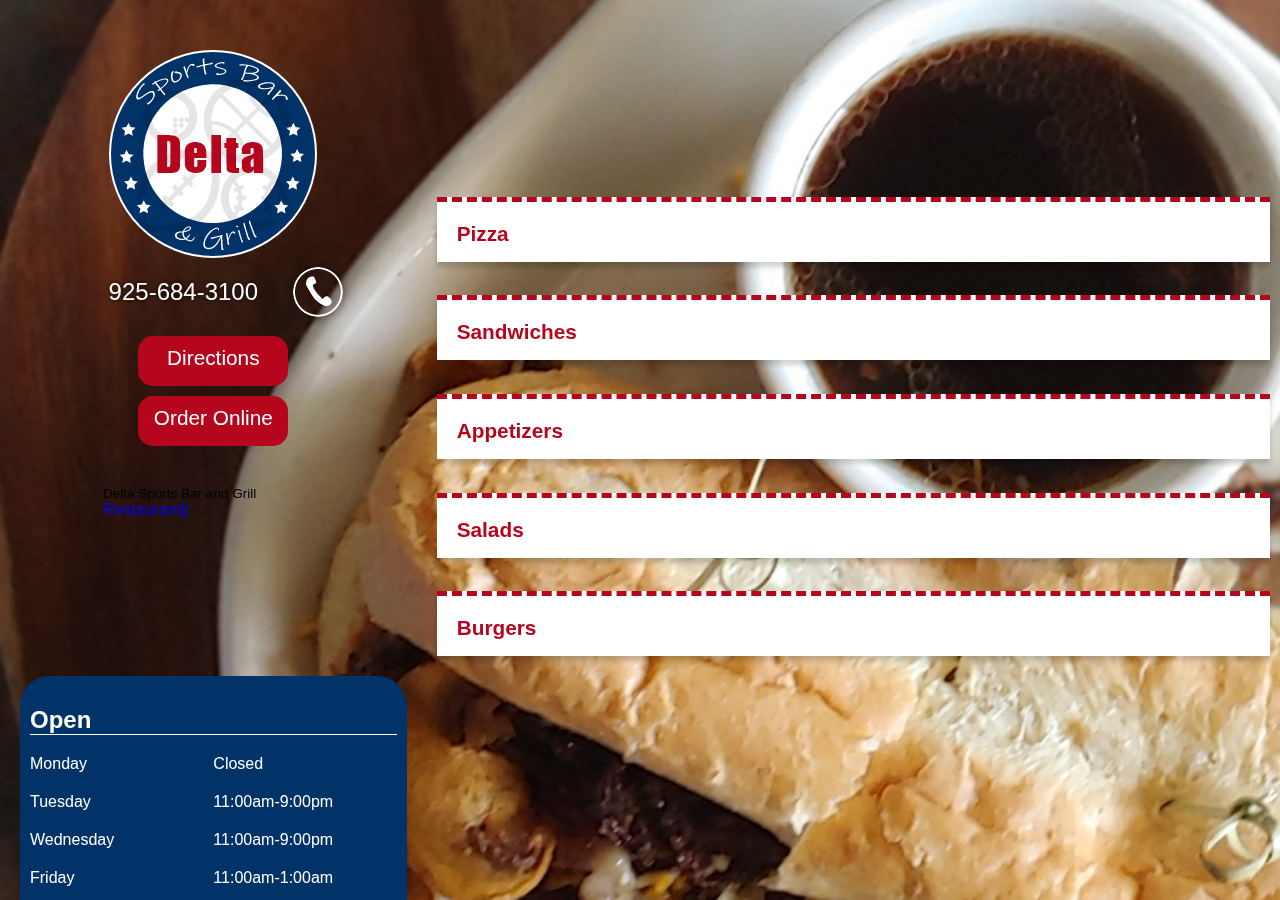
==== index.html @ c0773deb "MenueScriptUdpated" ====
<!DOCTYPE html>
<html lang="en">
  <head>
    <meta charset="UTF-8" />
    <meta name="viewport" content="width=device-width, initial-scale=1.0" />

    <meta
      name="description"
      content="A family restaurant with a spacious patio offering outdoor dining and takeout. Come down and enjoy our full menu and daily specials with our friendly staff!"
    />
    <title>Delta Sports Bar and Grill</title>
    <link
      rel="shortcut icon"
      type="imgage/png"
      href="Assests/favIconDelta.png"
    />
    <link rel="stylesheet" href="styles.css" />
    <script src="script.js" async=""></script>
  </head>

  <body>
    <header>
      <picture class="headerImage-container">
        <source media="(min-width: 1000px)" srcset="Assests/headerImgL.png" />
        <source media="(min-width: 425px)" srcset="Assests/headerImgM.png" />
        <img src="Assests/headerImgS.png" alt="" />
      </picture>
      <div class="logo-container">
        <h1>Delta Sport Bar and Grill</h1>
        <img src="Assests/logoImg.png" alt="" />
        <a href="tel:(925)-684-3100 ">
          <div class="phone-container">
            <button>925-684-3100</button>
            <i><img
                src="Assests/PhoneIcon.png"
                alt=""
                href="tel:(925)-684-3100 "
            /></i>
          </div>
        </a>
      </div>

      <div class="option-container">
        <div class="button-container">
            <a href="#MenuTop">
              <h2>Menu</h2>
          </a>
          <a href="http://maps.google.com/?q=6210 Bethel Island Rd Bethel Island, Ca 94511">
            <h2>Directions</h2>
          </a>
          <a href="https://slicelife.com/restaurants/ca/bethel-island/94511/delta-sports-bar-grill/menu?utm_campaign=order_now_button&utm_medium=referral&utm_source=deltabarandgrill.com#sandwiches">
            <h2>Order Online</h2>
          </a>
        </div>
        <div><link rel="stylesheet" href="https://cdn6.localdatacdn.com/badges/restaurantji/css/badge-v3.3.css?v=59846"><div id="circle_v3" tabindex="0" style="width: calc(294px * 0.75); height: calc(227px * 0.75)"><div class="rb_flex rb_top"><a target="_blank" href="https://www.restaurantji.com/ca/bethel-island/delta-sports-bar-and-grill-/" style="color:#000"><div class="circletype_v3_brand_name" id="circletype_v3_brand_name" style='top:calc(50% - 12px * 0.75);font-size:calc(18px * 0.75);'>Delta Sports Bar and Grill</div></a><div class="arc-heading arc-heading__bottom"><a href="https://www.restaurantji.com/ca/bethel-island/" target="_blank">Restaurantji</a></div></div></div><script src="https://cdn6.localdatacdn.com/badges/restaurantji/js/circletype.js"></script><script>new CircleType(document.getElementById("circletype_v3_brand_name")).radius(225)</script></div>
      </div>

  

      <div class="info-container">
        <div class="hours-container">
          <h2>Open</h2>
          <ul>
            <li> Monday</li>
            <li class="margin-bottom">Closed</li>

            <li>Tuesday</li>
            <li class="margin-bottom">11:00am-9:00pm</li>
            <li>Wednesday</li>
            <li class="margin-bottom">11:00am-9:00pm</li>
            <li>Friday</li>
            <li class="margin-bottom">11:00am-1:00am</li>
            <li>Saturday</li>
            <li class="margin-bottom">10:00am-1:00am</li>
            <li>Sunday</li>
            <li>10:00am-8:00pm</li>
          </ul>
        </div>
        <div class="location-container">
          <h2>Address</h2>
          <p>6210 Bethel Island Rd Bethel Island, Ca 94511</p>
        </div>
      </div>
      <div class="events-container">
        <h2>Specials</h2>
        <ul>
          <li>
          <div class="event-item-container">
            <h3>Family Pizza Deal $60.00</h3>
            <ul>
              <li>2-large Pizza 3 toppings</li>
              <li>Cheesy Garlic Bread</li>
              <li>House Salad</li>
              <li>2L Coke</li>
            </ul>
          </div>
        </li>
        <li>
          <div class="event-item-container">
            <h3>Daily Specials</h3>
            <ul>
              <li>NY Steak</li>
              <li>Salmon</li>
              <li>Chicken Tikka Masala</li>
              <li>Butter Chicken</li>
           </ul>
          </div>
          
        </li>


      </ul>
      </div>
    </header>

    <main>
      <h2 id="MenuTop">Menu</h2>

      <div class="menu-container">
        <!--Pizza Menu-->
        <div class="content-container">
          <div class="block-container">
            <div class="block-click"></div>
            <h3 id="MenuPizza" onclick="MenuHandler(event)">Pizza</h3>
          </div>
          <ul class="allitems-container" id="pizzasMenu">
            <li class="item-container">
              <div class="item-headding" id="PizzaCheeseLovers">
                <h4 onclick="PizzaItemHandler(event)">Cheese Lovers</h4>
                <img src="Assests/menuDopts.png" alt="" />
              </div>
              <div class="item-info" id="CheeseLoversInfo">
                <p>Enjoy a five cheese pizza with traditional red sauce.</p>
                <p>MED: $17.00 LG: $21.00 XLG: $28.00</p>
                       </div>
            </li>

            <li class="item-container">
              <div class="item-headding" id="PizzaPepperoni">
                <h4 onclick="PizzaItemHandler(event)">Pepperoni</h4>
                <img src="Assests/menuDopts.png" alt="" />
              </div>
              <div class="item-info" id="PepperoniInfo">
                <p>
                  Get a great taste of pepperoni with traditional red sauce.
                </p>
                <p>MED: $19.00 LG: $24.00 XLG: $30.00</p>
              </div>
            </li>

            <li class="item-container">
              <div class="item-headding" id="PizzaHawaiian">
                <h4 onclick="PizzaItemHandler(event)">Hawaiian</h4>
                <img src="Assests/menuDopts.png" alt="" />
              </div>
              <div class="item-info" id="HawaiianInfo">
                <p>Enjoy sweet pineapple topped with ham.</p>
                <p>MED: $19.00 LG: $24.00 XLG: $32.00</p>
              </div>
            </li>

            <li class="item-container">
              <div class="item-headding" id="PizzaMeatLovers">
                <h4 onclick="PizzaItemHandler(event)">Meat Lovers</h4>
                <img src="Assests/menuDopts.png" alt="" />
              </div>
              <div class="item-info" id="MeatLoversInfo">
                <p>
                  Order a loaded pizza with pepperoni, linguica, ham and
                  sausage.
                </p>
                <p>MED: $22.00 LG: $28.00 XLG: $33.00</p>
              </div>
            </li>

            <li class="item-container">
              <div class="item-headding" id="PizzaVeggieDelta">
                <h4 onclick="PizzaItemHandler(event)">Veggie Delta</h4>
                <img src="Assests/menuDopts.png" alt="" />
              </div>
              <div class="item-info" id="VeggieDeltaInfo">
                <p>
                  Eat a healthy pizza loaded with mushrooms, onions, olives,
                  tomato and bell peppers.
                </p>
                <p>MED: $19.00 LG: $24.00 XLG: $30.00</p>
              </div>
            </li>

            <li class="item-container">
              <div class="item-headding" id="PizzaChickenFlorentine">
                <h4 onclick="PizzaItemHandler(event)">Chicken Florentine</h4>
                <img src="Assests/menuDopts.png" alt="" />
              </div>
              <div class="item-info" id="ChickenFlorentineInfo">
                <p>
                  Chicken, fresh spinach, fresh basil blend of homemade alfredo and pesto sauce, garlic, roma tomatoes and mushrooms drizzled with creamy pesto sauce on top.
                </p>
                <p>MED: $21.00 LG: $27.00 XLG: $34.00</p>
              </div>
            </li>

            <li class="item-container">
              <div class="item-headding" id="PizzaCombination">
                <h4 onclick="PizzaItemHandler(event)">Combination</h4>
                <img src="Assests/menuDopts.png" alt="" />
              </div>
              <div class="item-info" id="CombinationInfo">
                <p>
                  Loaded with pepperoni, ham, sausage, linguica, bell pepper,
                  onion, olive, mushrooms and tomatoes.
                </p>
                <p>MED: $22.00 LG: $27.00 XLG: $34.00</p>
              </div>
            </li>
<!-- come back -->
            <li class="item-container">
              <div class="item-headding" id="PizzaMargherita">
                <h4 onclick="PizzaItemHandler(event)">Margherita</h4>
                <img src="Assests/menuDopts.png" alt="" />
              </div>
              <div class="item-info" id="MargheritaInfo">
                <p>
                  Treat Yourself to our Margherita pizza, made with San Marzano tomatoes, mozzarella cheese, fresh basil, salt and extra-virgin olive oil.
                </p>
                <p>MED: $21.00 LG: $28.00 XLG: $33.00</p>
              </div>
            </li>

            <li class="item-container">
              <div class="item-headding" id="PizzaBBQChicken">
                <h4 onclick="PizzaItemHandler(event)">BBQ Chicken</h4>
                <img src="Assests/menuDopts.png" alt="" />
              </div>
              <div class="item-info" id="BBQChickenInfo">
                <p>BBQ sauce, chicken, green onion, and red onion.</p>
                <p>MED: $21.00 LG: $27.00 XLG: $34.00</p>
              </div>
            </li>

            <li class="item-container">
              <div class="item-headding" id="PizzaBuildYourOwn">
                <h4 onclick="PizzaItemHandler(event)">Build Your Own</h4>
                <img src="Assests/menuDopts.png" alt="" />
              </div>
              <div class="item-info" id="PizzaBuildYourOwnInfo">
                <p>
                  Your choice of any three toppings.
                </p>
                <p>MED: $22.00 LG: $27.00 XLG: $38.00</p>
              </div>
            </li>
        
          </ul>
        </div>
        <!--Sandwiches Menu-->
        <section class="content-container">
          <div class="block-container">
            <div class="block-click"></div>
            <h3 id="MenuSandwiches" onclick="MenuHandler(event)">Sandwiches</h3>
          </div>
          <ul class="allitems-container" id="sandwichesMenu">
            <li class="item-container">
              <div class="item-headding" id="SandwichPrimeRibDip">
                <h4 onclick="SandwichItemHandler(event)">Prime Rib Dip</h4>
                <img src="Assests/menuDopts.png" alt="" />
              </div>
              <div class="item-info" id="PrimeRibDipInfo">
                <p>
                  Tender Sliced Prime Rib on top of a roll served with a side of
                  Au Jus. with cheese +$1.00
                </p>
                <p>$18.00</p>
              </div>
            </li>

            <li class="item-container">
              <div class="item-headding" id="SandwichDeltaCheeseSteak">
                <h4 onclick="SandwichItemHandler(event)">Delta Cheesesteak</h4>
                <img src="Assests/menuDopts.png" alt="" />
              </div>
              <div class="item-info" id="DeltaCheeseSteakInfo">
                <p>
                  Grilled thinly sliced Beef, Steak or Chicken with grilled onion
                  and bell peppers, topped with jack cheese.
                </p>
                <p>$16.00</p>
              </div>
            </li>
           

            <li class="item-container">
              <div class="item-headding" id="SandwichDeltaBLT">
                <h4 onclick="SandwichItemHandler(event)">Delta BLT</h4>
                <img src="Assests/menuDopts.png" alt="" />
              </div>
              <div class="item-info" id="DeltaBLTInfo">
                <p>
                  Crispy bacon, lettuce, tomato and mayonnaise on toasted white
                  or wheat bread.
                </p>
                <p>$14.00</p>
              </div>
            </li>
            <li class="item-container">
              <div class="item-headding" id="SandwichDeltaClub">
                <h4 onclick="SandwichItemHandler(event)">Delta Club</h4>
                <img src="Assests/menuDopts.png" alt="" />
              </div>
              <div class="item-info" id="DeltaClubInfo">
                <p>
                  Triple Decker Sandwich of sliced ham, turkey, bacon, lettuce,
                  tomato, mayonnaise on toasted white or wheat bread.
                </p>
                <p>$16.00</p>
              </div>
            </li>
            <li class="item-container">
              <div class="item-headding" id="SandwichRuben">
                <h4 onclick="SandwichItemHandler(event)">Ruben</h4>
                <img src="Assests/menuDopts.png" alt="" />
              </div>
              <div class="item-info" id="RubenInfo">
                <p>
                  Corned beef, Sauerkraut, thousand island dressing and jack
                  cheese on rye bread.
                </p>
                <p>$16.00</p>
              </div>
            </li>
            <li class="item-container">
              <div class="item-headding" id="SandwichBaconRanchChicken">
                <h4 onclick="SandwichItemHandler(event)">Bacon & Ranch Chicken</h4>
                <img src="Assests/menuDopts.png" alt="" />
              </div>
              <div class="item-info" id="BaconRanchChickenInfo">
                <p>
                  Grilled or breaded and fried chicken breast topped with bacon
                  and ranch dressing and served on a bun.
                </p>
                <p>$17.00</p>
              </div>
            </li>
           
            <li class="item-container">
              <div class="item-headding" id="SandwichRibeyeSteak">
                <h4 onclick="SandwichItemHandler(event)">Ribeye Steak Sandwich</h4>
                <img src="Assests/menuDopts.png" alt="" />
              </div>
              <div class="item-info" id="RibeyeSteakInfo">
                <p>Tender steak sandwich served with fries.</p>
                <p>$20.00</p>
              </div>
            </li>
            <li class="item-container">
              <div class="item-headding" id="SandwichTurkeyBaconAvocadoWrap">
                <h4 onclick="SandwichItemHandler(event)">Turkey Bacon Avocado Wrap</h4>
                <img src="Assests/menuDopts.png" alt="" />
              </div>
              <div class="item-info" id="TurkeyBaconAvocadoWrapInfo">
                <p>
                  A classic Turkey Wrap with bacon and avocado.
                </p>
                <p>$17.00</p>
              </div>
            </li>


            <li class="item-container">
              <div class="item-headding" id="SandwichTurkeyBaconAvocadoWrap">
                <h4 onclick="SandwichItemHandler(event)">Ribeye Steak Sandwich</h4>
                <img src="Assests/menuDopts.png" alt="" />
              </div>
              <div class="item-info" id="RibeySteakInfo">
                <p>
                  Tender Seak snadwoich on french sweet roll, with fries.
                </p>
                <p>$19.00</p>
              </div>
            </li>
            <li class="item-container">
              <div class="item-headding" id="SandwichFriedShrimpBasket">
                <h4 onclick="SandwichItemHandler(event)">Fried Shrimp Basket</h4>
                <img src="Assests/menuDopts.png" alt="" />
              </div>
              <div class="item-info" id="FriedShrimpBasketInfo">
                <p>
                  Fried Shrimp Basket. Seafood delight.
                </p>
                <p>$15.00</p>
              </div>
            </li>
            <li class="item-container">
              <div class="item-headding" id="SandwichFishChips">
                <h4 onclick="SandwichItemHandler(event)">Fish & Chips</h4>
                <img src="Assests/menuDopts.png" alt="" />
              </div>
              <div class="item-info" id="FishChipsInfo">
                <p>Beer batter fried cod served with fries.</p>
                <p>$19.00</p>
              </div>
            </li>
          </ul>
        </section>
        <!--Appetizer Menu-->
        <section class="content-container large-colunm">
          <div class="block-container">
            <div class="block-click"></div>
            <h3 id="MenuAppetizers" onclick="MenuHandler(event)">Appetizers</h3>
          </div>

          <ul class="allitems-container" id="appetizersMenu">
            <li class="item-container">
              <div class="item-headding" id="AppetizerDeltaIndianRoll">
                <h4 onclick="AppetizerItemHandler(event)">Delta Indian Roll</h4>
                <img src="Assests/menuDopts.png" alt="" />
              </div>
              <div class="item-info" id="DeltaIndianRollInfo">
                <p>
                  Grilled butter chicken warp (available in spicy upon request)
                </p>
                <p>$10.00</p>
              </div>
            </li>

            <li class="item-container">
              <div class="item-headding" id="AppetizerSpinachArtichokeDip">
                <h4 onclick="AppetizerItemHandler(event)">Spinach & Artichoke Dip</h4>
                <img src="Assests/menuDopts.png" alt="" />
              </div>
              <div class="item-info" id="SpinachArtichokeDipInfo">
                <p>
                  Get our spinach and artichoke dip served with tortilla chips
                  or bread.
                </p>
                <p>$14.00</p>
              </div>
            </li>

            <li class="item-container">
              <div class="item-headding" id="AppetizerBBQPulledPorkSliders">
                <h4 onclick="AppetizerItemHandler(event)">BBQ Pulled Pork Sliders</h4>
                <img src="Assests/menuDopts.png" alt="" />
              </div>
              <div class="item-info" id="BBQPulledPorkSlidersInfo">
                <p>
                  Tender slow-roasted pork on slider buns with barbecue sauce.
                </p>
                <p>$13.00</p>
              </div>
            </li>

            <li class="item-container">
              <div class="item-headding" id="AppetizerBBQPulledPorkNachos">
                <h4 onclick="AppetizerItemHandler(event)">BBQ Pulled Pork Nachos</h4>
                <img src="Assests/menuDopts.png" alt="" />
              </div>
              <div class="item-info" id="BBQPulledPorkNachosInfo">
                <p>
                  Tender slow-roasted pork.
                  Served over tortilla chips, garnished with green onions,
                  tomatoes, olives, jalapenos, cheese and sour cream.
                </p>
                <p>$14.00</p>
              </div>
            </li>

            <li class="item-container">
              <div class="item-headding" id="AppetizerMozzarellaSticks">
                <h4 onclick="AppetizerItemHandler(event)">Mozzarella Sticks</h4>
                <img src="Assests/menuDopts.png" alt="" />
              </div>
              <div class="item-info" id="MozzarellaSticksInfo">
                <p>Served with a marinara dipping sauce.</p>
                <p>$13.00</p>
              </div>
            </li>

            <li class="item-container">
              <div class="item-headding" id="AppetizerOnionRings">
                <h4 onclick="AppetizerItemHandler(event)">Onion Rings</h4>
                <img src="Assests/menuDopts.png" alt="" />
              </div>
              <div class="item-info" id="OnionRingsInfo">
                <p>Handed breaded onion rings</p>
                <p>$11.00</p>
              </div>
            </li>

            <li class="item-container">
              <div class="item-headding" id="AppetizerPotatoSkins">
                <h4 onclick="AppetizerItemHandler(event)">Potato Skins</h4>
                <img src="Assests/menuDopts.png" alt="" />
              </div>
              <div class="item-info" id="PotatoSkinsInfo">
                <p>Served with bacon, cheese, green onions and sour cream.</p>
                <p>$12.00</p>
              </div>
            </li>


            <li class="item-container">
              <div class="item-headding" id="AppetizerJalapenoPoppers">
                <h4 onclick="AppetizerItemHandler(event)">Jalapeno Poppers</h4>
                <img src="Assests/menuDopts.png" alt="" />
              </div>
              <div class="item-info" id="JalapenoPoppersInfo">
                <p>Cheddar or cream cheese.</p>
                <p>$10.00</p>
              </div>
            </li>

            <li class="item-container">
              <div class="item-headding" id="AppetizerStuffedMushrooms">
                <h4 onclick="AppetizerItemHandler(event)">Stuffed Mushrooms</h4>
                <img src="Assests/menuDopts.png" alt="" />
              </div>
              <div class="item-info" id="StuffedMushroomsInfo">
                <p>
                  Mushrooms stuffed with cream cheese, spinach, artichokes, and
                  cheese.
                </p>
                <p>$13.00</p>
              </div>
            </li>

            <li class="item-container">
              <div class="item-headding" id="AppetizerCalamari">
                <h4 onclick="AppetizerItemHandler(event)">Calamari</h4>
                <img src="Assests/menuDopts.png" alt="" />
              </div>
              <div class="item-info" id="CalamariInfo">
                <p>
                  Fresh fried calamari served with a marinara dipping sauce.
                </p>
                <p>$14.00</p>
              </div>
            </li>

            <li class="item-container">
              <div class="item-headding" id="AppetizerChickenWings">
                <h4 onclick="AppetizerItemHandler(event)">Chicken Wings</h4>
                <img src="Assests/menuDopts.png" alt="" />
              </div>
              <div class="item-info" id="ChickenWingsInfo">
                <p>
                  Ge our 5 peace chicken wings smothered in your choice of sauce
                  Buffalo, BBQ, Sweet Chile, Golden Serrano BBQ, or Teriyaki.
                  Full order of 10 peace available form 13.00.
                </p>
                <p>Half Order (5) $10.00</p>
                <p>Fill Order (10) $15.00</p>

              </div>
            </li>


            <li class="item-container">
              <div class="item-headding" id="AppetizerChickenTenders">
                <h4 onclick="AppetizerItemHandler(event)">Chicken Tenders</h4>
                <img src="Assests/menuDopts.png" alt="" />
              </div>
              <div class="item-info" id="ChickenTendersInfo">
                <p>Breaded chicken tenders with fries.</p>
                <p>$14.00</p>
              </div>
            </li>


          

            <li class="item-container">
              <div class="item-headding" id="AppetizerFrenchFries">
                <h4 onclick="AppetizerItemHandler(event)">French Fries</h4>
                <img src="Assests/menuDopts.png" alt="" />
              </div>
              <div class="item-info" id="FrenchFriesInfo">
                <p>Home style seasoned or garlic fires. Make them garlic or curly fries for $2.00+</p>
                <p>$10.00</p>
              </div>
            </li>

        

           
          </ul>
        </section>
        <!--Salads Menu-->
        <section class="content-container">
          <div class="block-container">
            <div class="block-click"></div>
            <h3 id="MenuSalads" onclick="MenuHandler(event)">Salads</h3>
          </div>
          <ul class="allitems-container" id="saladsMenu">
            <li class="item-container">
              <div class="item-headding" id="SaladHouseSalad">
                <h4 onclick="SaladItemHandler(event)">House Salad</h4>
                <img src="Assests/menuDopts.png" alt="" />
              </div>
              <div class="item-info" id="HouseSaladInfo">
                <p>
                  Iceberg lettuce bland, cucumbers, tomatoes, red onions and
                  croutons.
                </p>
                <p>$7.00</p>
              </div>
            </li>

            <li class="item-container">
              <div class="item-headding" id="SaladSideSalad">
                <h4  onclick="SaladItemHandler(event)">Side Salad</h4>
                <img src="Assests/menuDopts.png" alt="" />
              </div>
              <div class="item-info" id="SideSaladInfo">
                <p>
                  Iceberg lettuce bland, cucumbers, tomatoes, red onions and
                  croutons.
                </p>
                <p>$5.00</p>
              </div>
            </li>

            <li class="item-container">
              <div class="item-headding" id="SaladCaesarSalad">
                <h4  onclick="SaladItemHandler(event)">Caesar Salad</h4>
                <img src="Assests/menuDopts.png" alt="" />
              </div>
              <div class="item-info" id="CaesarSaladInfo">
                <p>Romaine lettuce, Caesar dressing and croutons.</p>
                <p>$9.00</p>
              </div>
            </li>

            <li class="item-container">
              <div class="item-headding" id="SaladChefSalad">
                <h4  onclick="SaladItemHandler(event)">Chef Salad</h4>
                <img src="Assests/menuDopts.png" alt="" />
              </div>
              <div class="item-info" id="ChefSaladInfo">
                <p>
                  Iceberg lettuce blend, turkey, ham, hard boiled egg, tomatoes,
                  onions and cheddar cheese.
                </p>
                <p>$13.00</p>
              </div>
            </li>

            
          </ul>
        </section>
        <!--Burgers Menu-->
        <section class="content-container">
          <div class="block-container">
            <div class="block-click"></div>
            <h3 id="MenuBurgers" onclick="MenuHandler(event)">Burgers</h3>
          </div>
          <ul class="allitems-container" id="burgersMenu">

            
            <li class="item-container">
              <div class="item-headding" id="burgerItem2">
                <h4 onclick="BurgerItemHandler(event)">Classic Burger</h4>
                <img src="Assests/menuDopts.png" alt="" />
              </div>
              <div class="item-info" id="burgerItem2Info">
                <p>
                  Classic burger with lettuce, tomatoes, onion and pickles. Add cheese $2.00
                </p>
                <p>$13.00</p>
              </div>
            </li>

            <li class="item-container">
              <div class="item-headding" id="burgerItem1">
                <h4 onclick="BurgerItemHandler(event)">Patty Melt</h4>
                <img src="Assests/menuDopts.png" alt="" />
              </div>
              <div class="item-info" id="burgerItem1Info">
                <p>
                  Grilled 1/2lb patty with Sliced Rye, Grilled Onion, Swiss
                  Cheese.
                </p>
                <p>$17.00</p>
              </div>
            </li>


            <li class="item-container">
              <div class="item-headding" id="burgerItem3">
                <h4 onclick="BurgerItemHandler(event)">Teriyaki Burger</h4>
                <img src="Assests/menuDopts.png" alt="" />
              </div>
              <div class="item-info" id="burgerItem3Info">
                <p>
                  Grilled Teriyaki glazed beef patty served with sauteed
                  mushrooms and topped with white american cheese.
                </p>
                <p>$16.00</p>
              </div>
            </li>

            <li class="item-container">
              <div class="item-headding" id="burgerItem4">
                <h4 onclick="BurgerItemHandler(event)">Rodeo Burger</h4>
                <img src="Assests/menuDopts.png" alt="" />
              </div>
              <div class="item-info" id="burgerItem4Info">
                <p>
                  Grilled beef patty topped with crispy bacon, fried onion
                  strings, cheddar cheese and bbq sauce.
                </p>
                <p>$17.00</p>
              </div>
            </li>
            
            <li class="item-container">
              <div class="item-headding" id="burgerItem5">
                <h4 onclick="BurgerItemHandler(event)">Veggie Burger</h4>
                <img src="Assests/menuDopts.png" alt="" />
              </div>
              <div class="item-info" id="burgerItem5Info">
                <p>
                  Looking for veggie burger patty that does not contain meat and has all the great taste. + cheese $1.00 or + avocado for $1.50
                </p>
                <p>$15.00</p>
              </div>
            </li>
          </ul>
        </section>
      </div>
    </main>

    <footer></footer>
  </body>
</html>
---- styles.css ----
/*Gobal Styles------------------------------------------------------->*/
body {
  display: grid;
  margin: 0 auto;
  background: white;
  font: 1em sans-serif;
}

h1 {
  display: none;
}

ul {
  list-style: none;
}

body  ::-webkit-scrollbar{
  display: none;
}

a{
  text-decoration: none;

}


/*Body Responsive------------------------------------------------------->*/
@media screen and (min-width: 1000px) {
  body {
    grid-template-columns: 1fr 2fr;
    max-width: none;
  }
}

@media screen and (min-width: 1300px) {
  body {
    grid-template-columns: 1fr 4fr;
    max-width: none;
  }
}

/*Header Styles------------------------------------------------------->*/

header {
  display: grid;
  height: 100vh;
  overflow: scroll;
}

header>a {
  color: white;
  text-decoration: none;
}

.headerImage-container {
  grid-row: 1/2;
  grid-column: 1/2;
}

.headerImage-container img {
  width: auto;
  height: auto;
  position: fixed;
  z-index: -2;
}

.logo-container {
  grid-row: 1/2;
  grid-column: 1/2;
  display: grid;
  justify-content: center;
  border-radius: 0 0 20px 20px;
  font: 1em sans-serif;
  z-index: 1;
  padding-top: 10px;
  padding-bottom: 10px;
  background: none;
  margin-top: 40px;
}

.logo-container img {
  width: auto;
  display: block;
  margin: 0 auto;
  align-self: end;
}

.phone-container {
  height: auto;
  display: grid;
  grid-template-columns: 200px 50px;
  column-gap: 10px;
  background: none;
  margin-top: 15px;
  justify-content: center;
  position: relative;
  margin: 0 auto;
  align-items: center;
}

.phone-container button {
  width: auto;
  font-size: 1.5em;
  color: white;
  position: static;
  z-index: 20;
  border: none;
  padding: 20px 0;
  cursor: pointer;
  margin: 0;
  background: none;
  text-shadow: 0 0 5px black;
}

.phone-container i img {
  border-radius: 70px;
  box-shadow: 0px 0px 10px rgba(0, 0, 0, 0.479);
}

.allitems-container {
  row-gap: 10px;
  padding-top: 20px;
}

.option-container {
  grid-row: 2/3;
  grid-column: 1/2;
  display: grid;
  /* margin-bottom: 60px; */
  justify-content: center;
}

/*Header Responsive------------------------------------------------------->*/
@media screen and (min-width: 1000px) {
  header {
    position: sticky;
    top: 0;
    left: 0;
    max-height: 110vh;
    /* z-index: -1; */
  }

  /* header>picture img {
    z-index: -1;
    max-width: auto;
    max-height: auto;

  } */
}

a>h2{
  font: 1.3em sans-serif;
  
}

/*Main Styles------------------------------------------------------->*/

main {
  display: grid;
  padding-bottom: 200px;

}

main h2 {
  color: white;
  padding: 20px;
  margin: 0;
  text-shadow: 5px 5px 5px black;
}

.button-container {
  display: grid;
  row-gap: 10px;
  padding-bottom: 40px;
  background: none;
}

.button-container h2 {
  color: white;
  width: 150px;
  height: 40px;
  margin: 0 auto;
  text-align: center;
  padding-top: 10px;
  border-radius: 15px;
  cursor: pointer;
  background: #b6061d;
}

.events-container {
  display: grid;
  margin: 20px;
}

.menu-container {
  display: grid;
  width: auto;
  margin: 10px;
  background: none;
  z-index: 3;
}

.content-container {
  display: grid;
  row-gap: 10px;
  padding-bottom: 10px;
  background: none;
}

.content-container h3 {
  position: sticky;
  top: 0;
  left: 0;
  height: 20px;
  margin: 0;
  font-size: 1.3em;
  padding: 20px;
  z-index: 0;
  color: #b6061d;
  border-top: #b6061d dashed 5px;
  box-shadow: 0 5px 5px rgba(0, 0, 0, 0.171);
  background: white;
  cursor: pointer;
}

/*Items styles----------------------------------------------------------->*/

.allitems-container {
  display: grid;
  height: auto;
  width: auto;
  margin: 0 auto;
  padding: 10px;
}

.item-container {
  display: grid;
  grid-template-rows: 1fr auto;
  height: auto;
  padding: 10px;
  margin: 10px;
  margin: 0 auto;
  border: 2px solid gainsboro;
  align-items: center;
  background: white;
  /* box-shadow: 0 0 5px rgba(0, 0, 0, 0.377); */
}

.item-headding {
  display: grid;
  grid-template-columns: minmax(auto, 330px) auto;
  cursor: pointer;
}

.item-headding h4 {
  font: 1.5em sans-serif;
  color: black;
  font-weight: normal;
  margin: 0;
  background: none;
}

.item-headding img {
  width: auto;
  height: 70%;
  justify-self: end;
  padding-right: 10px;
}

.item-container p:first-of-type {
  color: black;
  font: 1.1em sans-serif;
}

.item-container p:last-child {
  text-align: right;
  font: 1em sans-serif;
  margin: 0;
  padding-bottom: 5px;
}

.item-container > p {
  padding: 20px 0;
}

.item-info {
  display: none;
  max-width: 350px;
}

.item-info > p {
  padding: 30px 10px;
}

#pizzasMenu,
#sandwichesMenu,
#appetizersMenu,
#saladsMenu,
#burgersMenu {
  display: none;
}

#pizzaItem1Info,
#sandwichItem1Info,
#HouseSaladInfo,
#burgerItem1Info,
#DeltaIndianRollInfo,
#PrimeRibDipInfo,
#CheeseLoversInfo {
  display: block;
}

/*Event container styles-------------------------------------->*/

.event-item-container {
  display: grid;
  justify-content: center;
  margin-right: 5px;

}

.event-item-container h3,
.event-item-container p {
  margin: 0;
}

.event-item-container ul {
  padding: 0;
}

.events-container {
 display: grid;
 z-index: 1;
 padding: 0;
}

.events-container>ul{
  display: flex;
  max-width: 100%;
  overflow: hidden;
  overflow-x: scroll;
  padding: 0;

}

.event-item-container {
  background: white;
  padding: 10px;
  border-radius: 20px;
  text-align: left;
  justify-content: center;
  align-content: center;
  font: 1.2em sans-serif;
  min-width: 300px;
  min-height: 250px;
  
}

.events-container h2 {
  font: 1.2em sans-serif;
  color: white;
  margin: 0 auto;
  text-shadow: 5px 5px 5px black;
}

.events-container h3 {
  font-size: 1em;
}

/*Info conatiner styles-------------------------------------->*/

.info-container {
  color: white;
  padding: 10px;
  background: #013368;
  margin: 20px;
  border-radius: 30px;
}

.info-container h2 {
  margin-bottom: 0;
}

.info-container ul {
  padding: 0;
  margin-top: 0;
}

.margin-bottom {
  margin-bottom: 20px;
}

.hours-container ul {
  display: grid;
  grid-template-columns: 1fr 1fr;
  border-top: solid 1px white;
  margin-right: 0px;
  padding-top: 20px;
}

.location-container p {
  border-top: solid 1px white;
  padding-top: 20px;
  margin-top: 0;
  max-width: 200px;
}

.block-click {
  display: none;
}

.content-container img {
  width: 7px;
  height: 25px;
}

/*Main Responsive ------------------------------------------------------->*/
/*Tablest styles*/
@media screen and (min-width: 1000px) {
  .button-container a:first-of-type{
    display: none;
  }
}



/*Desktop Styles----------------------------------------------->*/
@media screen and (min-width: 1300px) {
  main {
    background: white;
  }

  main h2 {
    display: none;
  }

  .content-container h3 {
    cursor: default;
    /*fix error*/
  }

  .menu-container {
    column-gap: 10px;
    grid-template-columns: 1fr 1fr 1fr;
    margin: 40px;
    align-items: start;
    padding-bottom: 400px;
  }

  #pizzasMenu,
  #sandwichesMenu,
  #appetizersMenu,
  #saladsMenu,
  #burgersMenu {
    display: grid;
  }

  .allitems-container {
    grid-template-columns: 1fr;
    column-gap: 10px;
  }

  .item-container {
    max-width: 400px;
  }

  /*Appetizers Manule placement*/
  .large-colunm {
    grid-column: 3/4;
    grid-row: 1/3;
  }

  .block-container {
    display: grid;
  }

  .block-click {
    grid-row: 1/2;
    grid-column: 1/2;
    display: block;
    background: none;
    height: auto;
    z-index: 3;
  }

  .block-container h3 {
    grid-row: 1/2;
    grid-column: 1/2;
  }
}


.activateWebsite-container{
  display: grid;
  height: 100vh;
  justify-items: center;
  justify-content: center;
  margin: 0 auto;
}

.activateWebsite-container>header{
  display: grid;
  height: 200px;
  justify-items: center;
}



.activateWebsite-container>header>img{
  height: 120px; 
}


.sub-container{
  display: grid;
  grid-template-rows: 40px;
}



.MainBTN{
  font: 1em sans-serif;
  width: 300px;
  border-radius: 7px;
  border: none;
  box-shadow: 0px 0px 1px rgba(0, 0, 0, 0.323);
  background: linear-gradient(#00aecd,#136dc0 50%);
  padding: 10px;
  text-decoration: none;
  color: white;
  text-align: center;
  height: 20px;
  justify-self: center;
  

}
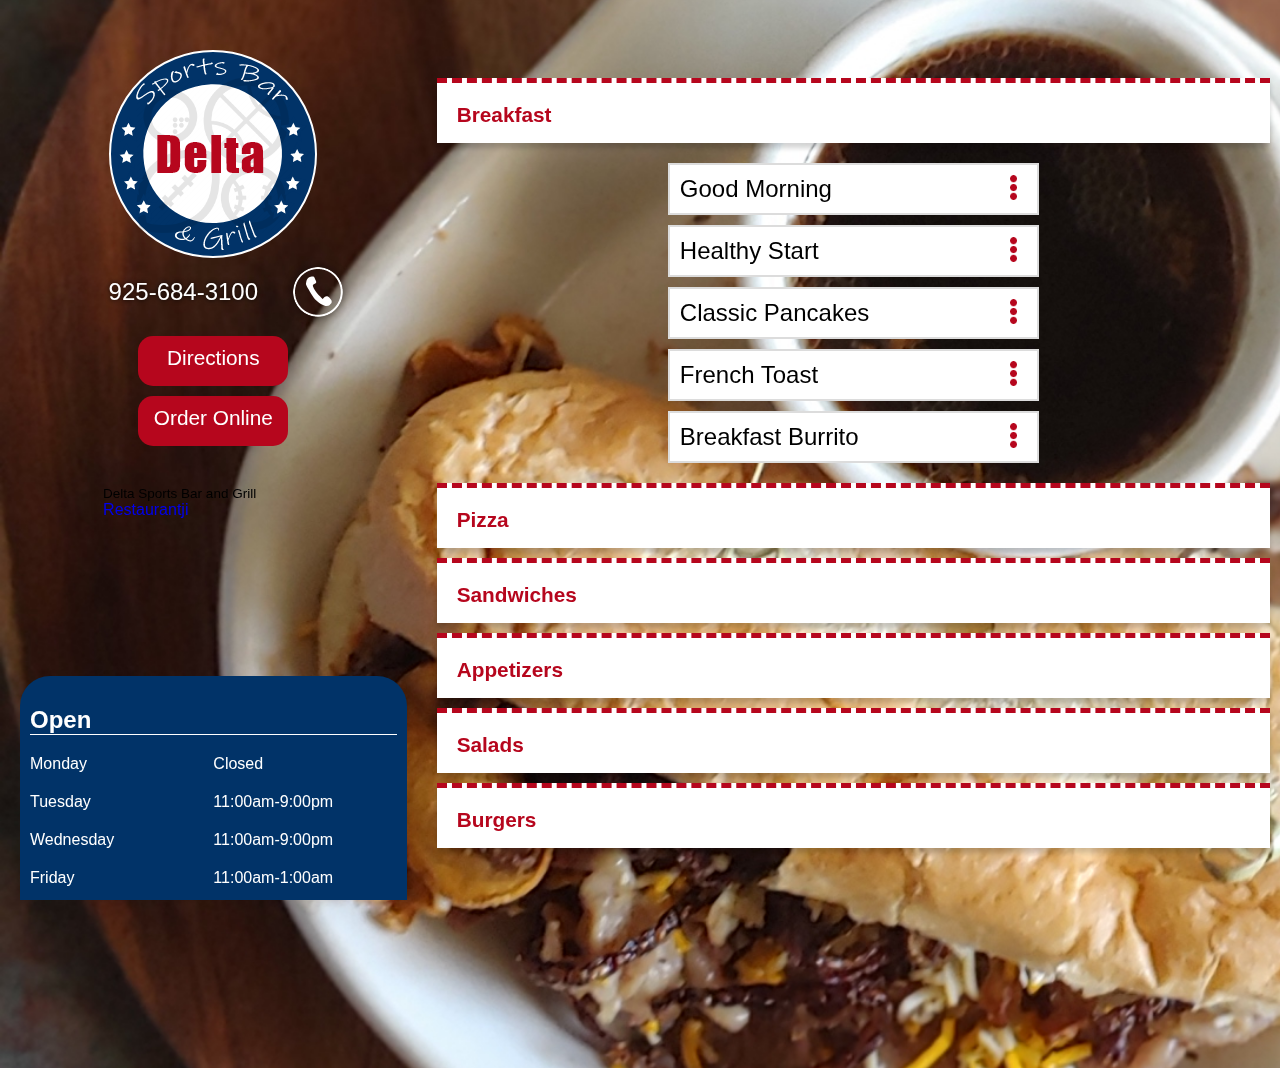
==== commit b0b3b285: "NewObjectMenue" ====
--- a/index.html
+++ b/index.html
@@ -117,12 +117,22 @@
       <h2 id="MenuTop">Menu</h2>
 
       <div class="menu-container">
+
+        <section class="content-container">          
+          <div class="block-container">
+            <div class="block-click"></div>
+            <h3 id="MenuBreakfast" onclick="MenuHandler(event)">Breakfast</h3>
+          </div>
+
+          <ul class="allitems-container" id="breakfastMenuList"></ul>
+        </section>
         <!--Pizza Menu-->
-        <div class="content-container">
+        <section class="content-container">          
           <div class="block-container">
             <div class="block-click"></div>
             <h3 id="MenuPizza" onclick="MenuHandler(event)">Pizza</h3>
           </div>
+
           <ul class="allitems-container" id="pizzasMenu">
             <li class="item-container">
               <div class="item-headding" id="PizzaCheeseLovers">
@@ -252,7 +262,7 @@
             </li>
         
           </ul>
-        </div>
+        </section>
         <!--Sandwiches Menu-->
         <section class="content-container">
           <div class="block-container">
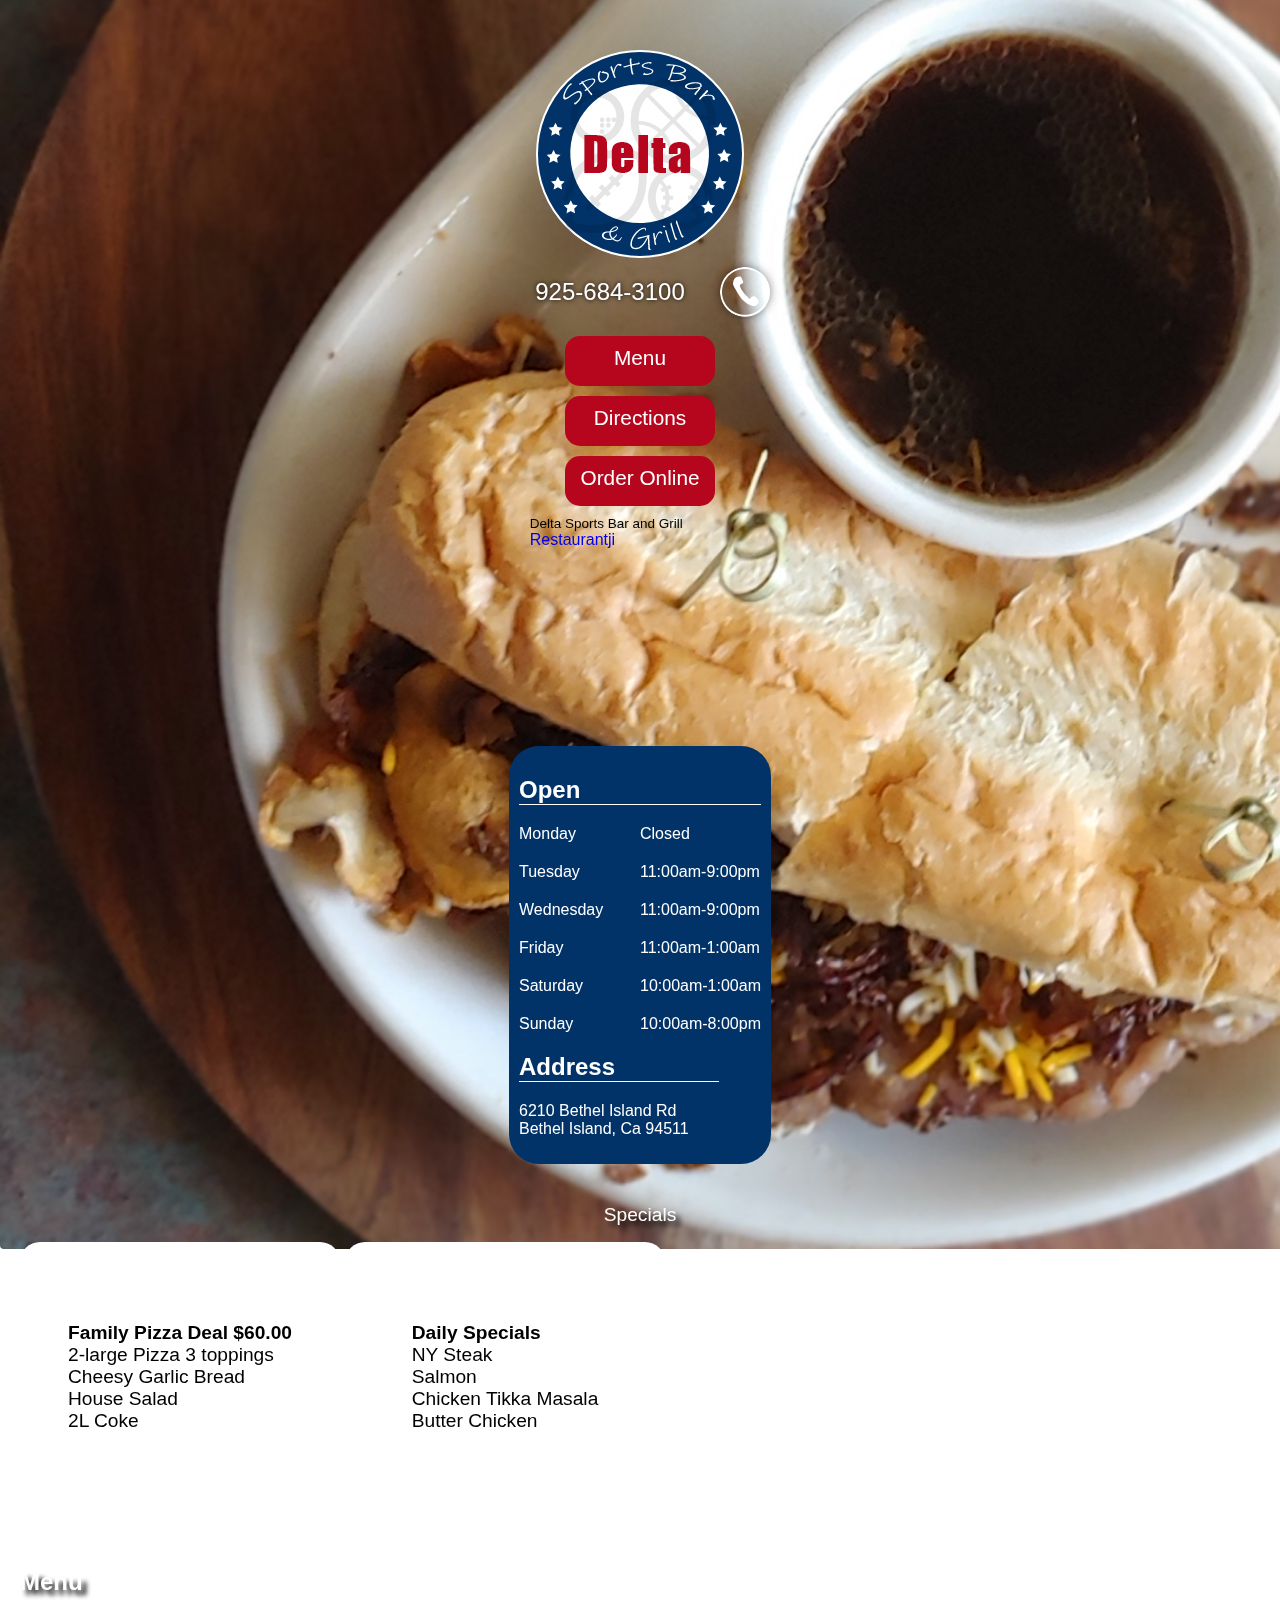
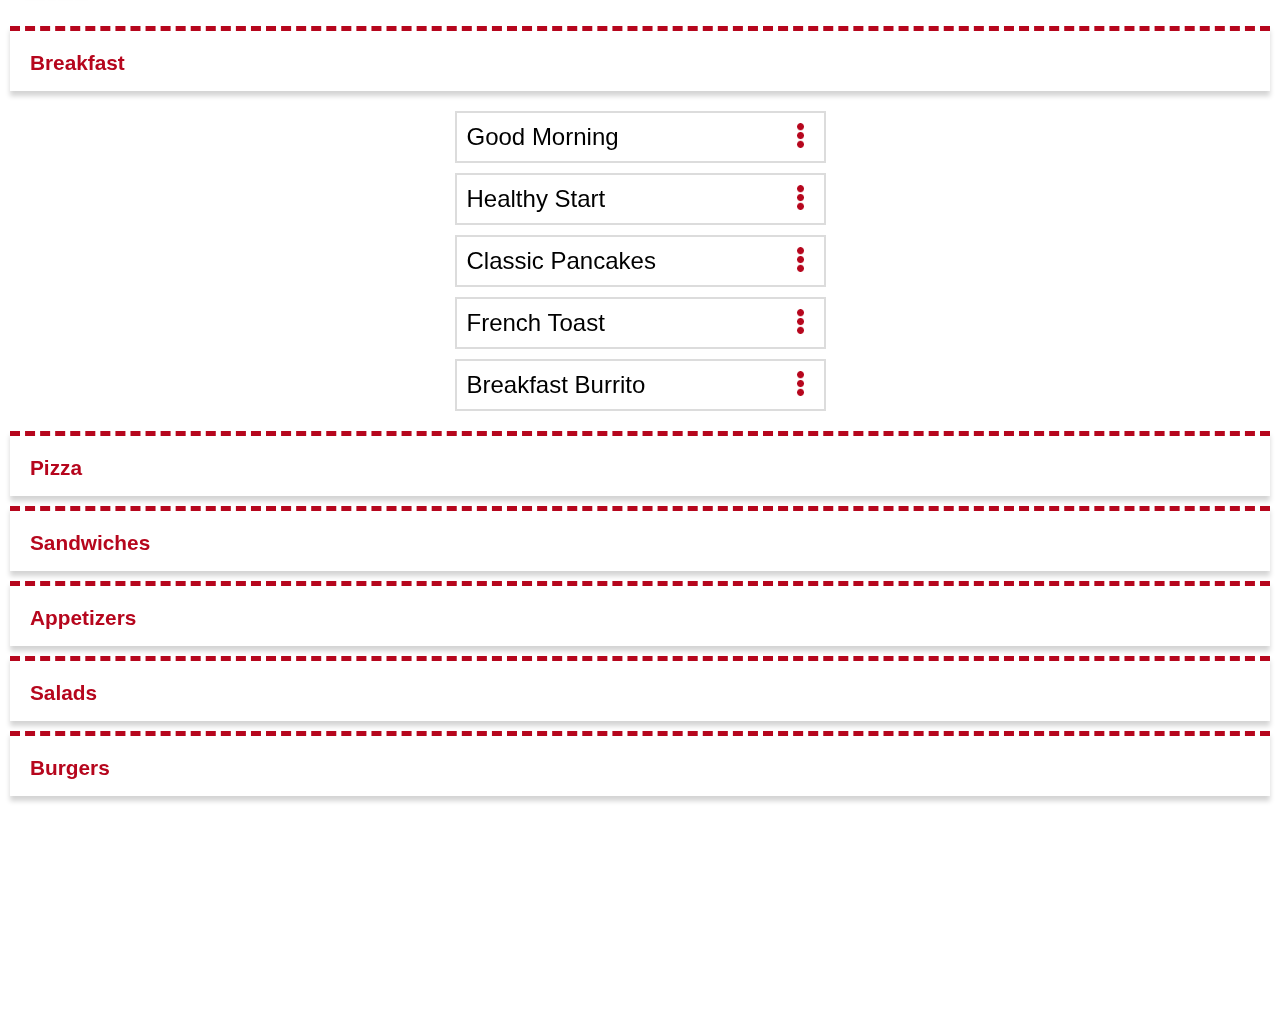
==== commit af87e9b4: "NewLayout" ====
--- a/index.html
+++ b/index.html
@@ -25,6 +25,8 @@
         <source media="(min-width: 425px)" srcset="Assests/headerImgM.png" />
         <img src="Assests/headerImgS.png" alt="" />
       </picture>
+
+      
       <div class="logo-container">
         <h1>Delta Sport Bar and Grill</h1>
         <img src="Assests/logoImg.png" alt="" />
@@ -51,12 +53,11 @@
           <a href="https://slicelife.com/restaurants/ca/bethel-island/94511/delta-sports-bar-grill/menu?utm_campaign=order_now_button&utm_medium=referral&utm_source=deltabarandgrill.com#sandwiches">
             <h2>Order Online</h2>
           </a>
+          <div style="justify-self: center;" ><link rel="stylesheet" href="https://cdn6.localdatacdn.com/badges/restaurantji/css/badge-v3.3.css?v=59846"><div id="circle_v3" tabindex="0" style="width: calc(294px * 0.75); height: calc(227px * 0.75)"><div class="rb_flex rb_top"><a target="_blank" href="https://www.restaurantji.com/ca/bethel-island/delta-sports-bar-and-grill-/" style="color:#000"><div class="circletype_v3_brand_name" id="circletype_v3_brand_name" style='top:calc(50% - 12px * 0.75);font-size:calc(18px * 0.75);'>Delta Sports Bar and Grill</div></a><div class="arc-heading arc-heading__bottom"><a href="https://www.restaurantji.com/ca/bethel-island/" target="_blank">Restaurantji</a></div></div></div><script src="https://cdn6.localdatacdn.com/badges/restaurantji/js/circletype.js"></script><script>new CircleType(document.getElementById("circletype_v3_brand_name")).radius(225)</script></div>
         </div>
-        <div><link rel="stylesheet" href="https://cdn6.localdatacdn.com/badges/restaurantji/css/badge-v3.3.css?v=59846"><div id="circle_v3" tabindex="0" style="width: calc(294px * 0.75); height: calc(227px * 0.75)"><div class="rb_flex rb_top"><a target="_blank" href="https://www.restaurantji.com/ca/bethel-island/delta-sports-bar-and-grill-/" style="color:#000"><div class="circletype_v3_brand_name" id="circletype_v3_brand_name" style='top:calc(50% - 12px * 0.75);font-size:calc(18px * 0.75);'>Delta Sports Bar and Grill</div></a><div class="arc-heading arc-heading__bottom"><a href="https://www.restaurantji.com/ca/bethel-island/" target="_blank">Restaurantji</a></div></div></div><script src="https://cdn6.localdatacdn.com/badges/restaurantji/js/circletype.js"></script><script>new CircleType(document.getElementById("circletype_v3_brand_name")).radius(225)</script></div>
-      </div>
-
-  
-
+       
+
+        
       <div class="info-container">
         <div class="hours-container">
           <h2>Open</h2>
@@ -81,6 +82,13 @@
           <p>6210 Bethel Island Rd Bethel Island, Ca 94511</p>
         </div>
       </div>
+      </div>
+
+
+
+  
+      
+
       <div class="events-container">
         <h2>Specials</h2>
         <ul>
@@ -111,6 +119,8 @@
 
       </ul>
       </div>
+ 
+
     </header>
 
     <main>
--- a/styles.css
+++ b/styles.css
@@ -27,14 +27,14 @@
 /*Body Responsive------------------------------------------------------->*/
 @media screen and (min-width: 1000px) {
   body {
-    grid-template-columns: 1fr 2fr;
+    /* grid-template-columns: 1fr 2fr; */
     max-width: none;
   }
 }
 
 @media screen and (min-width: 1300px) {
   body {
-    grid-template-columns: 1fr 4fr;
+    /* grid-template-columns: 1fr 4fr; */
     max-width: none;
   }
 }
@@ -43,8 +43,7 @@
 
 header {
   display: grid;
-  height: 100vh;
-  overflow: scroll;
+
 }
 
 header>a {
@@ -132,13 +131,12 @@
 
 /*Header Responsive------------------------------------------------------->*/
 @media screen and (min-width: 1000px) {
-  header {
+  /* header {
     position: sticky;
     top: 0;
     left: 0;
     max-height: 110vh;
-    /* z-index: -1; */
-  }
+  } */
 
   /* header>picture img {
     z-index: -1;
@@ -153,7 +151,10 @@
   
 }
 
+
+
 /*Main Styles------------------------------------------------------->*/
+
 
 main {
   display: grid;
@@ -417,17 +418,24 @@
 /*Main Responsive ------------------------------------------------------->*/
 /*Tablest styles*/
 @media screen and (min-width: 1000px) {
-  .button-container a:first-of-type{
-    display: none;
-  }
+
 }
 
 
 
 /*Desktop Styles----------------------------------------------->*/
 @media screen and (min-width: 1300px) {
-  main {
+  /* main {
     background: white;
+  } */
+
+  .twoClums{
+    display: grid;
+    grid-template-columns: 1fr 4fr;
+    column-gap: 10px;
+    justify-content: center;
+    align-items: center;
+    justify-self: center;
   }
 
   main h2 {
@@ -441,7 +449,7 @@
 
   .menu-container {
     column-gap: 10px;
-    grid-template-columns: 1fr 1fr 1fr;
+    grid-template-columns: repeat(6, 1fr);
     margin: 40px;
     align-items: start;
     padding-bottom: 400px;
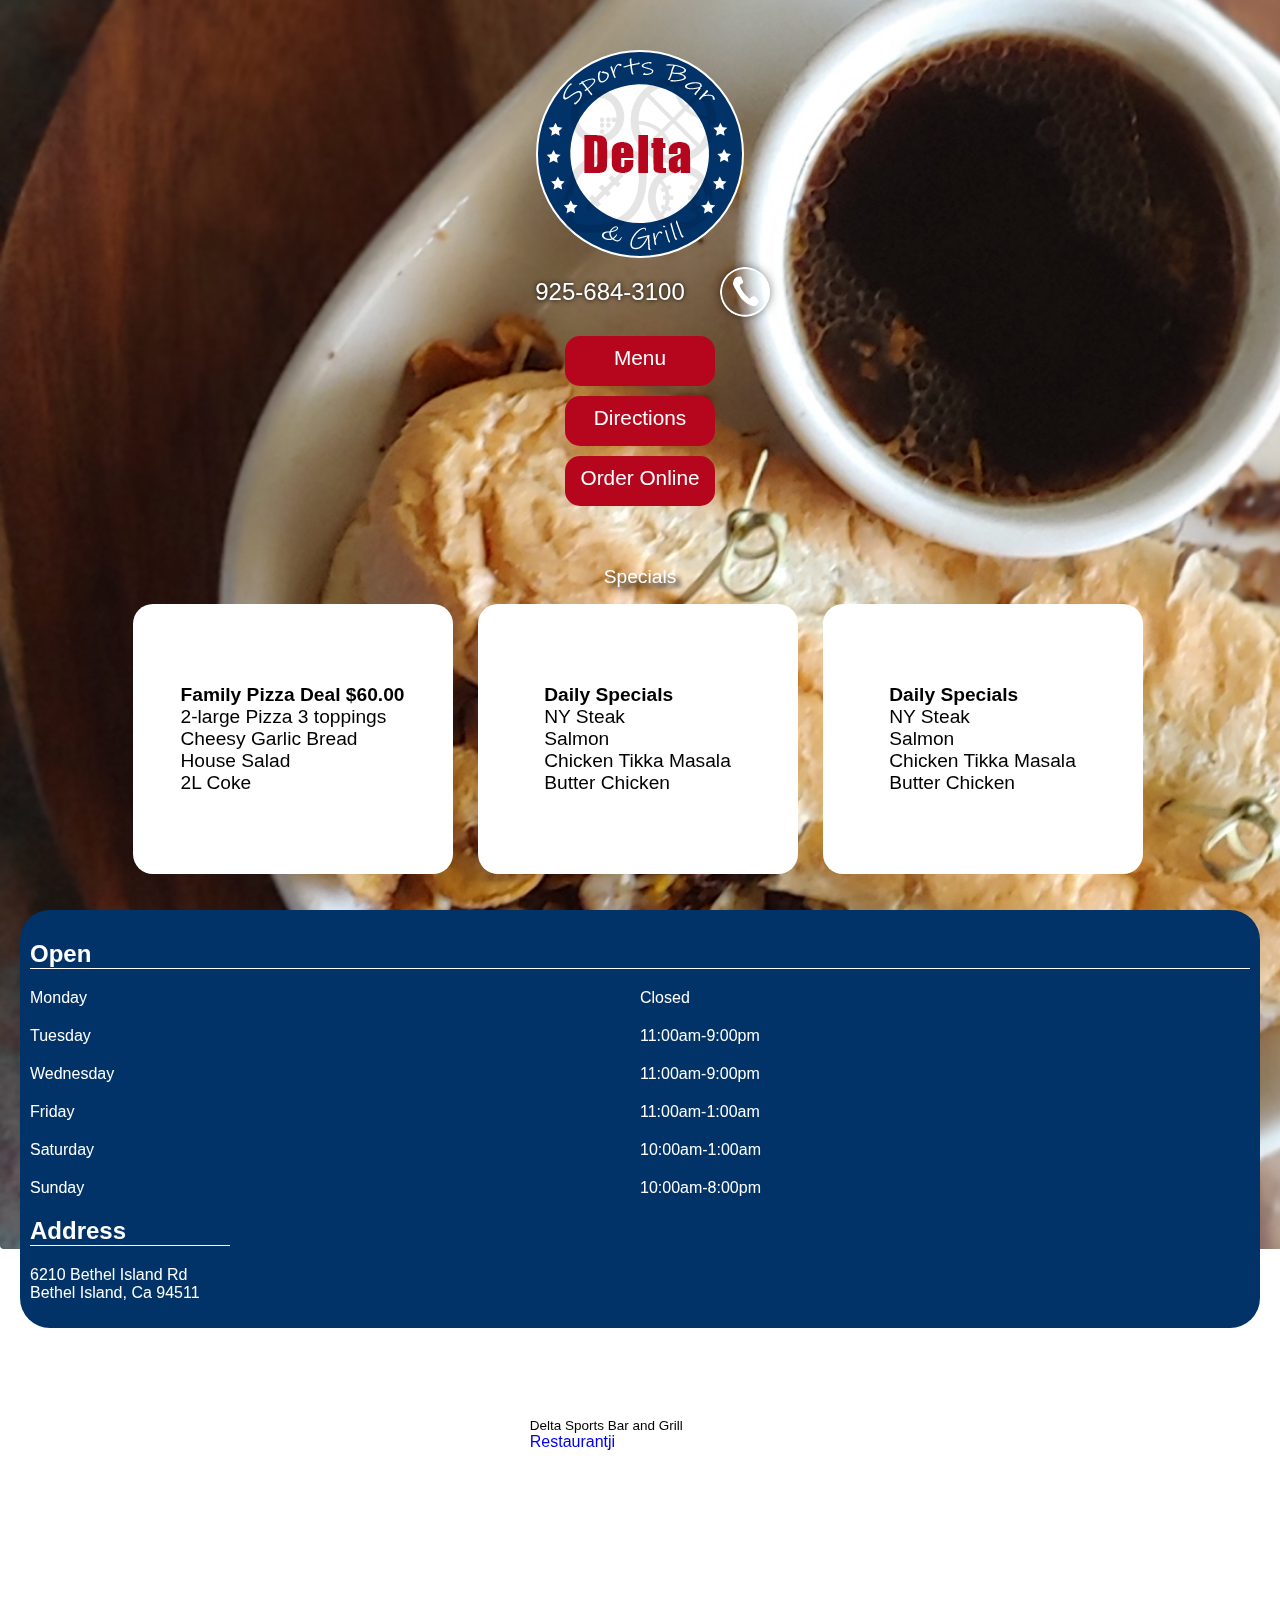
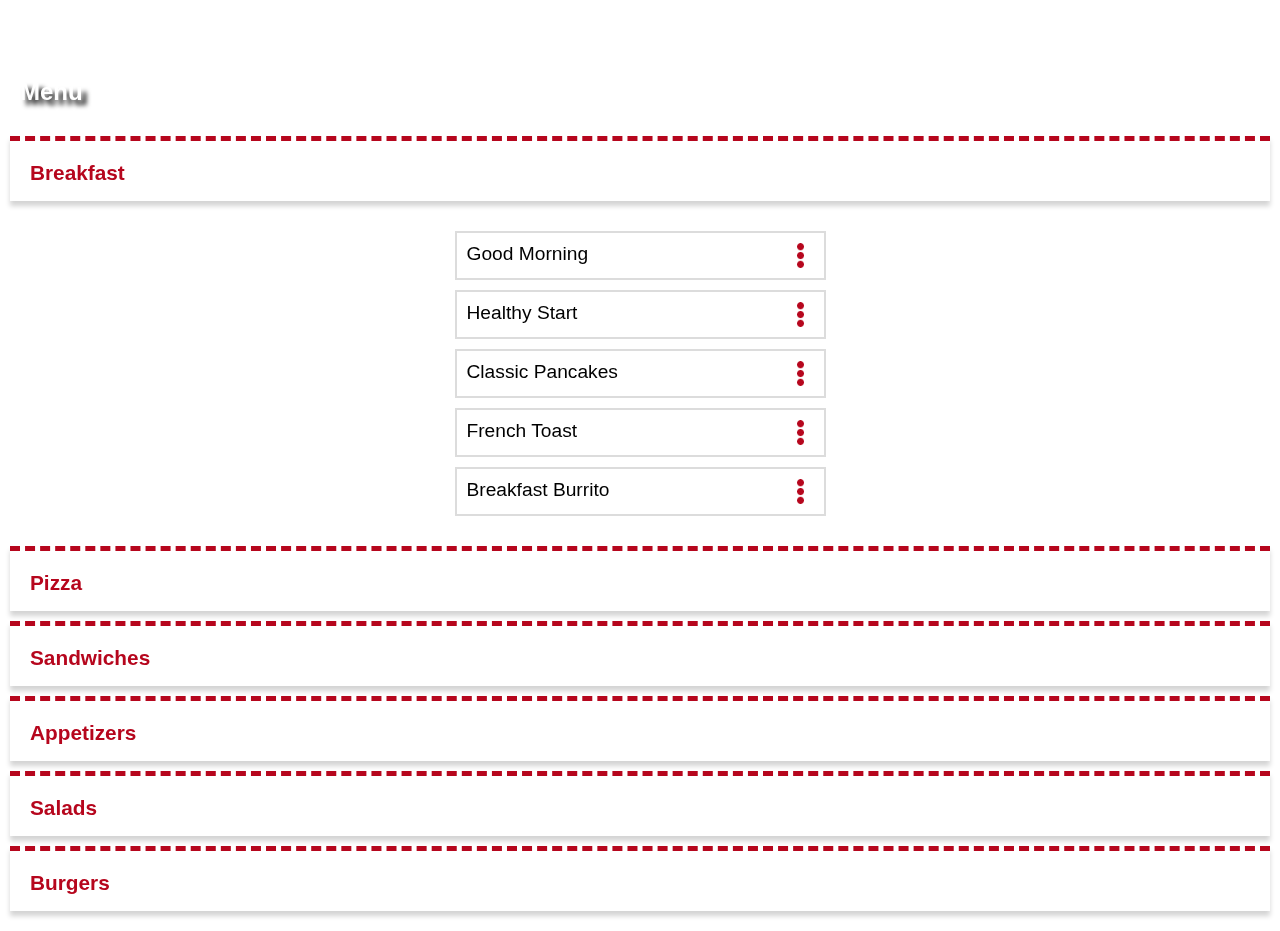
==== commit b9776abd: "FinalLayout" ====
--- a/index.html
+++ b/index.html
@@ -26,70 +26,41 @@
         <img src="Assests/headerImgS.png" alt="" />
       </picture>
 
-      
-      <div class="logo-container">
-        <h1>Delta Sport Bar and Grill</h1>
-        <img src="Assests/logoImg.png" alt="" />
-        <a href="tel:(925)-684-3100 ">
-          <div class="phone-container">
-            <button>925-684-3100</button>
-            <i><img
-                src="Assests/PhoneIcon.png"
-                alt=""
-                href="tel:(925)-684-3100 "
-            /></i>
-          </div>
-        </a>
+      <aside class="threeColums">
+        <div>
+        <div class="logo-container">
+          <h1>Delta Sport Bar and Grill</h1>
+          <img src="Assests/logoImg.png" alt="" />
+          <a href="tel:(925)-684-3100 ">
+            <div class="phone-container">
+              <button>925-684-3100</button>
+              <i><img
+                  src="Assests/PhoneIcon.png"
+                  alt=""
+                  href="tel:(925)-684-3100 "
+              /></i>
+            </div>
+          </a>
+        </div>
+
+        <div class="option-container">
+          <div class="button-container">
+              <a href="#MenuTop">
+                <h2>Menu</h2>
+            </a>
+            <a href="http://maps.google.com/?q=6210 Bethel Island Rd Bethel Island, Ca 94511">
+              <h2>Directions</h2>
+            </a>
+            <a href="https://slicelife.com/restaurants/ca/bethel-island/94511/delta-sports-bar-grill/menu?utm_campaign=order_now_button&utm_medium=referral&utm_source=deltabarandgrill.com#sandwiches">
+              <h2>Order Online</h2>
+            </a>
+            
+          </div>
+        </div>
+
       </div>
-
-      <div class="option-container">
-        <div class="button-container">
-            <a href="#MenuTop">
-              <h2>Menu</h2>
-          </a>
-          <a href="http://maps.google.com/?q=6210 Bethel Island Rd Bethel Island, Ca 94511">
-            <h2>Directions</h2>
-          </a>
-          <a href="https://slicelife.com/restaurants/ca/bethel-island/94511/delta-sports-bar-grill/menu?utm_campaign=order_now_button&utm_medium=referral&utm_source=deltabarandgrill.com#sandwiches">
-            <h2>Order Online</h2>
-          </a>
-          <div style="justify-self: center;" ><link rel="stylesheet" href="https://cdn6.localdatacdn.com/badges/restaurantji/css/badge-v3.3.css?v=59846"><div id="circle_v3" tabindex="0" style="width: calc(294px * 0.75); height: calc(227px * 0.75)"><div class="rb_flex rb_top"><a target="_blank" href="https://www.restaurantji.com/ca/bethel-island/delta-sports-bar-and-grill-/" style="color:#000"><div class="circletype_v3_brand_name" id="circletype_v3_brand_name" style='top:calc(50% - 12px * 0.75);font-size:calc(18px * 0.75);'>Delta Sports Bar and Grill</div></a><div class="arc-heading arc-heading__bottom"><a href="https://www.restaurantji.com/ca/bethel-island/" target="_blank">Restaurantji</a></div></div></div><script src="https://cdn6.localdatacdn.com/badges/restaurantji/js/circletype.js"></script><script>new CircleType(document.getElementById("circletype_v3_brand_name")).radius(225)</script></div>
-        </div>
-       
-
-        
-      <div class="info-container">
-        <div class="hours-container">
-          <h2>Open</h2>
-          <ul>
-            <li> Monday</li>
-            <li class="margin-bottom">Closed</li>
-
-            <li>Tuesday</li>
-            <li class="margin-bottom">11:00am-9:00pm</li>
-            <li>Wednesday</li>
-            <li class="margin-bottom">11:00am-9:00pm</li>
-            <li>Friday</li>
-            <li class="margin-bottom">11:00am-1:00am</li>
-            <li>Saturday</li>
-            <li class="margin-bottom">10:00am-1:00am</li>
-            <li>Sunday</li>
-            <li>10:00am-8:00pm</li>
-          </ul>
-        </div>
-        <div class="location-container">
-          <h2>Address</h2>
-          <p>6210 Bethel Island Rd Bethel Island, Ca 94511</p>
-        </div>
-      </div>
-      </div>
-
-
-
-  
-      
-
       <div class="events-container">
+    
         <h2>Specials</h2>
         <ul>
           <li>
@@ -116,12 +87,58 @@
           
         </li>
 
-
-      </ul>
+        <li>
+          <div class="event-item-container">
+            <h3>Daily Specials</h3>
+            <ul>
+              <li>NY Steak</li>
+              <li>Salmon</li>
+              <li>Chicken Tikka Masala</li>
+              <li>Butter Chicken</li>
+           </ul>
+          </div>
+          
+        </li>
+        
+
+        </ul>
       </div>
- 
+        <div class="info-container">
+          <div class="hours-container">
+            <h2>Open</h2>
+            <ul>
+              <li> Monday</li>
+              <li class="margin-bottom">Closed</li>
+
+              <li>Tuesday</li>
+              <li class="margin-bottom">11:00am-9:00pm</li>
+              <li>Wednesday</li>
+              <li class="margin-bottom">11:00am-9:00pm</li>
+              <li>Friday</li>
+              <li class="margin-bottom">11:00am-1:00am</li>
+              <li>Saturday</li>
+              <li class="margin-bottom">10:00am-1:00am</li>
+              <li>Sunday</li>
+              <li>10:00am-8:00pm</li>
+            </ul>
+          </div>
+          <div class="location-container">
+            <h2>Address</h2>
+            <p>6210 Bethel Island Rd Bethel Island, Ca 94511</p>
+          </div>
+        </div>
+
+
+       
+
+      
+        
+    </aside>
 
     </header>
+    <div style="justify-self: center;" ><link rel="stylesheet" href="https://cdn6.localdatacdn.com/badges/restaurantji/css/badge-v3.3.css?v=59846"><div id="circle_v3" tabindex="0" style="width: calc(294px * 0.75); height: calc(227px * 0.75)"><div class="rb_flex rb_top"><a target="_blank" href="https://www.restaurantji.com/ca/bethel-island/delta-sports-bar-and-grill-/" style="color:#000"><div class="circletype_v3_brand_name" id="circletype_v3_brand_name" style='top:calc(50% - 12px * 0.75);font-size:calc(18px * 0.75);'>Delta Sports Bar and Grill</div></a><div class="arc-heading arc-heading__bottom"><a href="https://www.restaurantji.com/ca/bethel-island/" target="_blank">Restaurantji</a></div></div></div><script src="https://cdn6.localdatacdn.com/badges/restaurantji/js/circletype.js"></script><script>new CircleType(document.getElementById("circletype_v3_brand_name")).radius(225)</script></div>
+  
+  
 
     <main>
       <h2 id="MenuTop">Menu</h2>
@@ -748,8 +765,8 @@
           </ul>
         </section>
       </div>
+      
     </main>
-
-    <footer></footer>
+      
   </body>
 </html>
--- a/styles.css
+++ b/styles.css
@@ -4,6 +4,7 @@
   margin: 0 auto;
   background: white;
   font: 1em sans-serif;
+  row-gap: 70px;
 }
 
 h1 {
@@ -64,8 +65,8 @@
 }
 
 .logo-container {
-  grid-row: 1/2;
-  grid-column: 1/2;
+  /* grid-row: 1/2;
+  grid-column: 1/2; */
   display: grid;
   justify-content: center;
   border-radius: 0 0 20px 20px;
@@ -122,8 +123,8 @@
 }
 
 .option-container {
-  grid-row: 2/3;
-  grid-column: 1/2;
+  /* grid-row: 2/3;
+  grid-column: 1/2; */
   display: grid;
   /* margin-bottom: 60px; */
   justify-content: center;
@@ -158,7 +159,6 @@
 
 main {
   display: grid;
-  padding-bottom: 200px;
 
 }
 
@@ -231,7 +231,7 @@
   height: auto;
   width: auto;
   margin: 0 auto;
-  padding: 10px;
+  padding: 20px;
 }
 
 .item-container {
@@ -254,7 +254,7 @@
 }
 
 .item-headding h4 {
-  font: 1.5em sans-serif;
+  font: 1.2em sans-serif;
   color: black;
   font-weight: normal;
   margin: 0;
@@ -341,6 +341,8 @@
   overflow: hidden;
   overflow-x: scroll;
   padding: 0;
+  justify-content: center;
+  column-gap: 20px;
 
 }
 
@@ -432,6 +434,15 @@
   .twoClums{
     display: grid;
     grid-template-columns: 1fr 4fr;
+    column-gap: 10px;
+    justify-content: center;
+    align-items: center;
+    justify-self: center;
+  }
+
+  .threeColums{
+    display: grid;
+    grid-template-columns: 1fr 4fr 1fr;
     column-gap: 10px;
     justify-content: center;
     align-items: center;
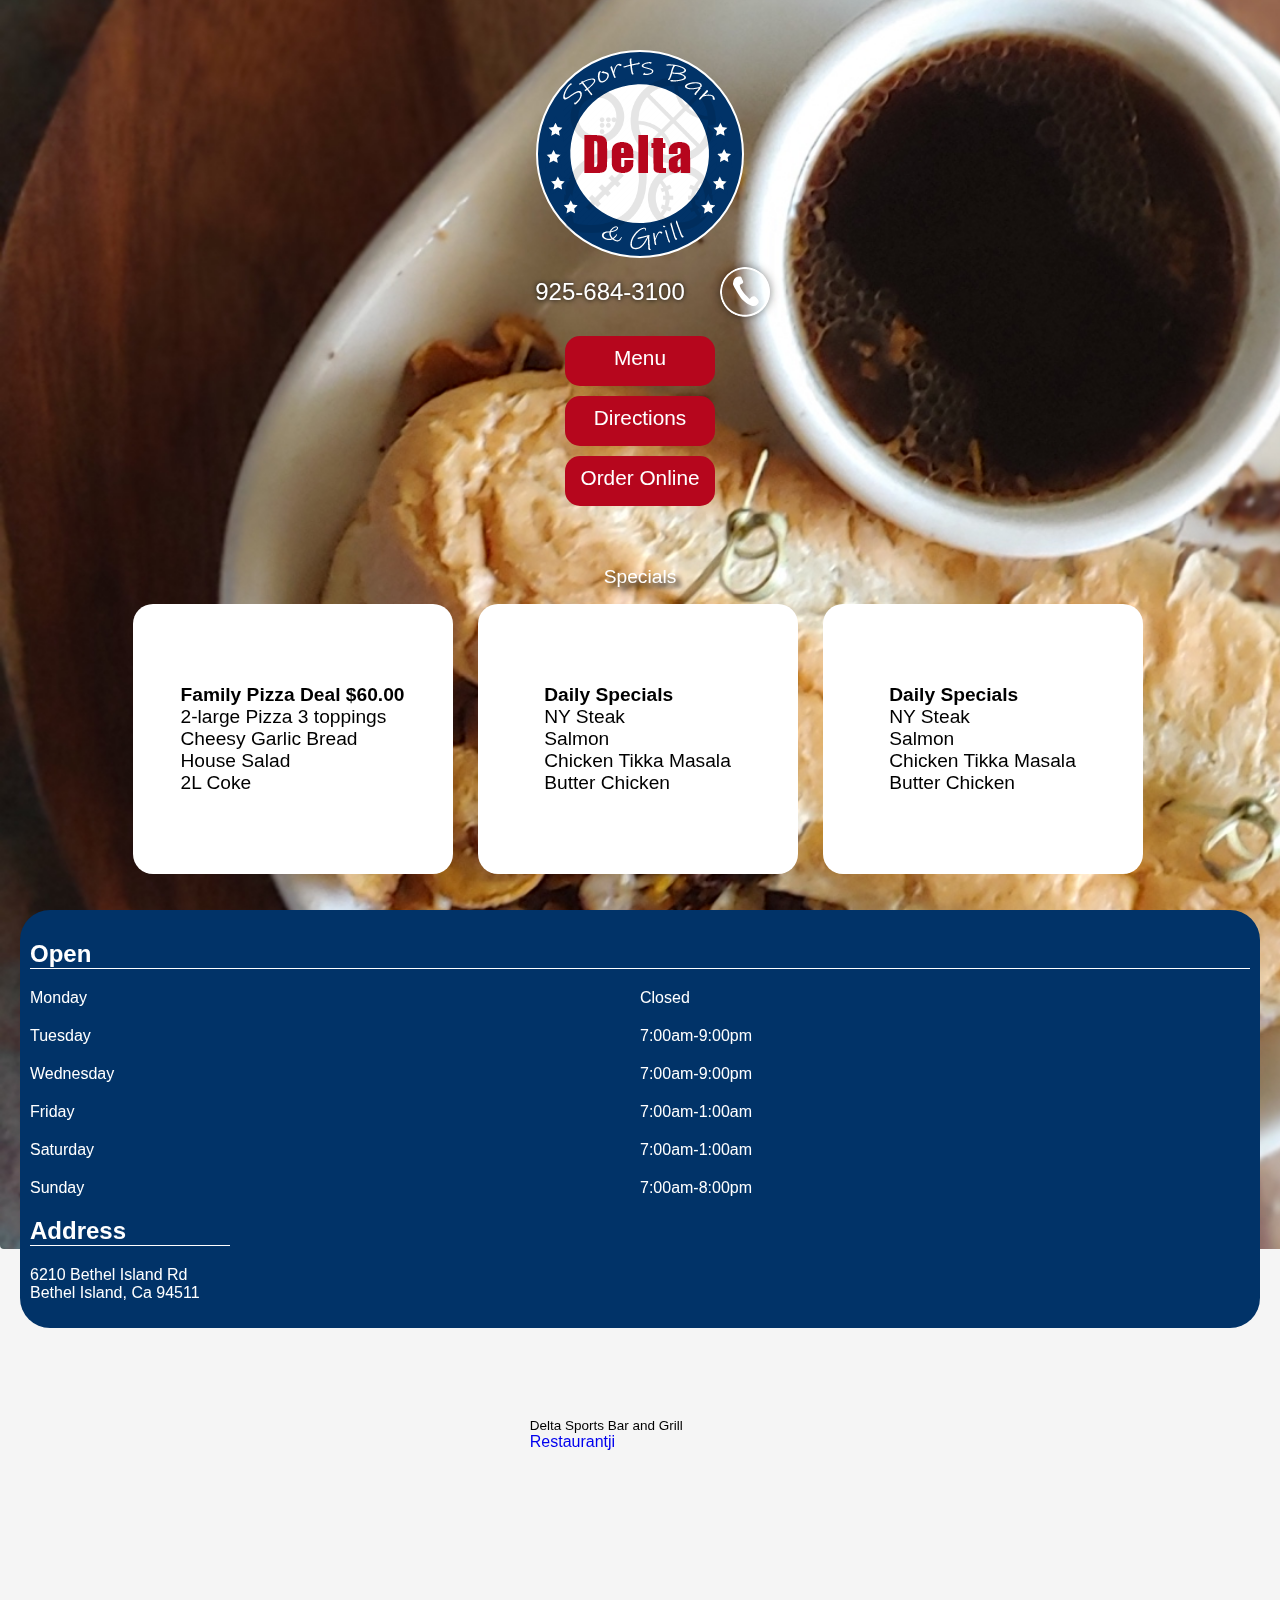
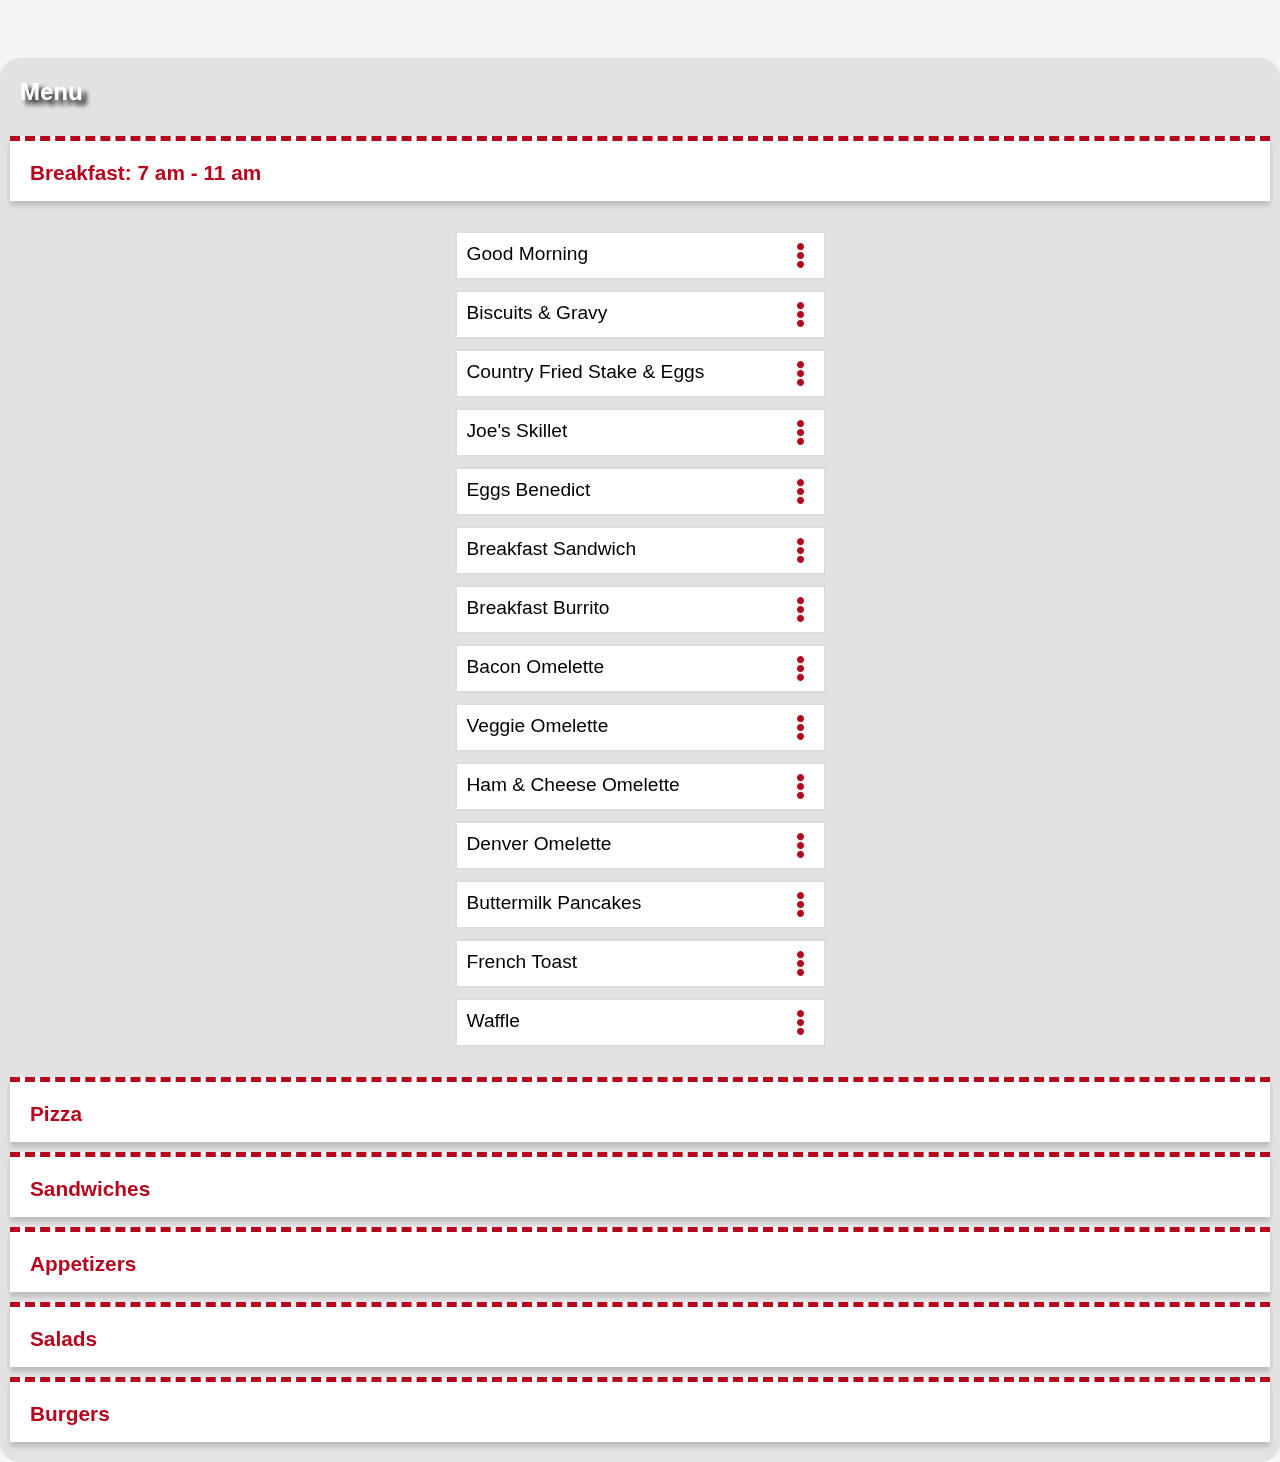
==== commit ade804df: "BreakfastMenu" ====
--- a/index.html
+++ b/index.html
@@ -111,15 +111,15 @@
               <li class="margin-bottom">Closed</li>
 
               <li>Tuesday</li>
-              <li class="margin-bottom">11:00am-9:00pm</li>
+              <li class="margin-bottom">7:00am-9:00pm</li>
               <li>Wednesday</li>
-              <li class="margin-bottom">11:00am-9:00pm</li>
+              <li class="margin-bottom">7:00am-9:00pm</li>
               <li>Friday</li>
-              <li class="margin-bottom">11:00am-1:00am</li>
+              <li class="margin-bottom">7:00am-1:00am</li>
               <li>Saturday</li>
-              <li class="margin-bottom">10:00am-1:00am</li>
+              <li class="margin-bottom">7:00am-1:00am</li>
               <li>Sunday</li>
-              <li>10:00am-8:00pm</li>
+              <li>7:00am-8:00pm</li>
             </ul>
           </div>
           <div class="location-container">
@@ -148,7 +148,7 @@
         <section class="content-container">          
           <div class="block-container">
             <div class="block-click"></div>
-            <h3 id="MenuBreakfast" onclick="MenuHandler(event)">Breakfast</h3>
+            <h3 id="MenuBreakfast" onclick="MenuHandler(event)">Breakfast: 7 am - 11 am</h3>
           </div>
 
           <ul class="allitems-container" id="breakfastMenuList"></ul>
--- a/styles.css
+++ b/styles.css
@@ -2,7 +2,7 @@
 body {
   display: grid;
   margin: 0 auto;
-  background: white;
+  background: whitesmoke;
   font: 1em sans-serif;
   row-gap: 70px;
 }
@@ -59,7 +59,6 @@
 
 .headerImage-container img {
   width: auto;
-  height: auto;
   position: fixed;
   z-index: -2;
 }
@@ -159,6 +158,9 @@
 
 main {
   display: grid;
+  background-color: rgba(0, 0, 0, 0.073);
+  backdrop-filter: blur(5px);
+  border-radius: 20px;
 
 }
 
@@ -463,7 +465,6 @@
     grid-template-columns: repeat(6, 1fr);
     margin: 40px;
     align-items: start;
-    padding-bottom: 400px;
   }
 
   #pizzasMenu,
@@ -484,13 +485,15 @@
   }
 
   /*Appetizers Manule placement*/
-  .large-colunm {
+  /* .large-colunm {
     grid-column: 3/4;
     grid-row: 1/3;
-  }
+  } */
 
   .block-container {
     display: grid;
+    position: sticky;
+    top: 0;
   }
 
   .block-click {
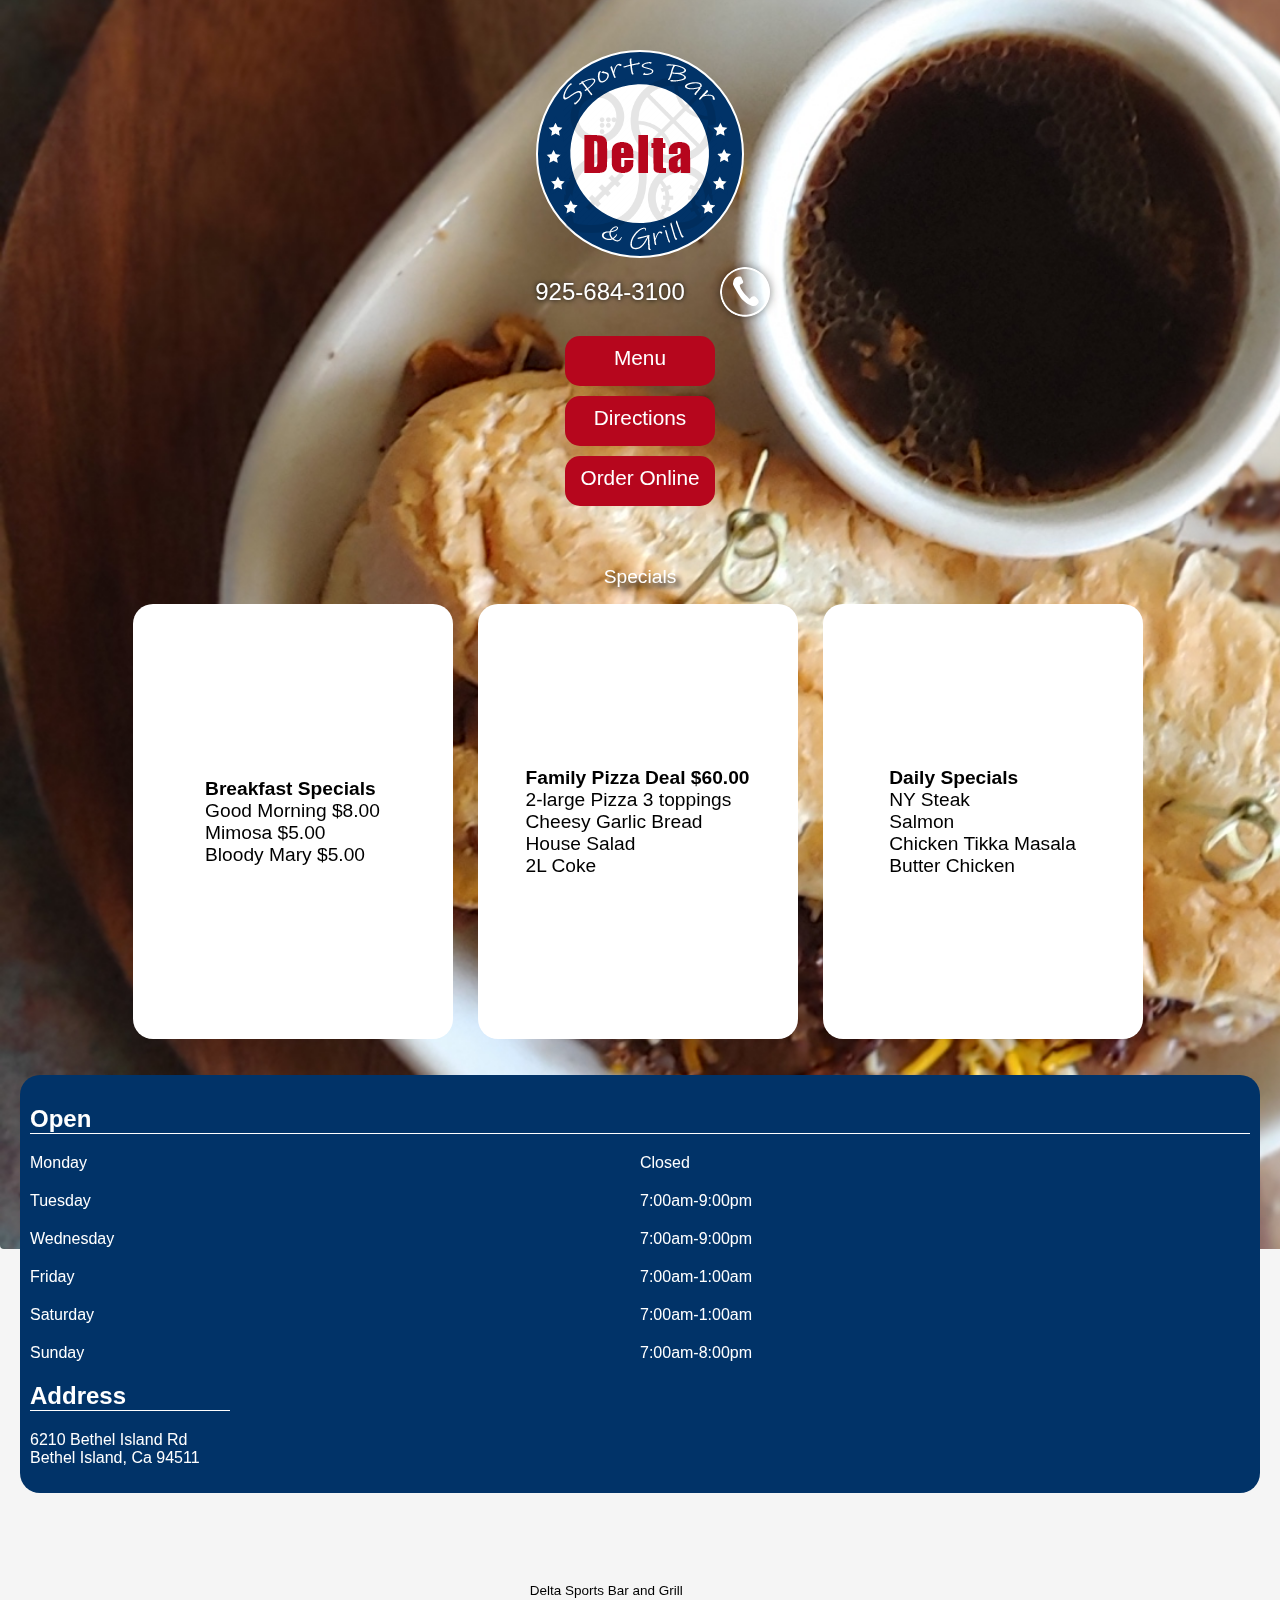
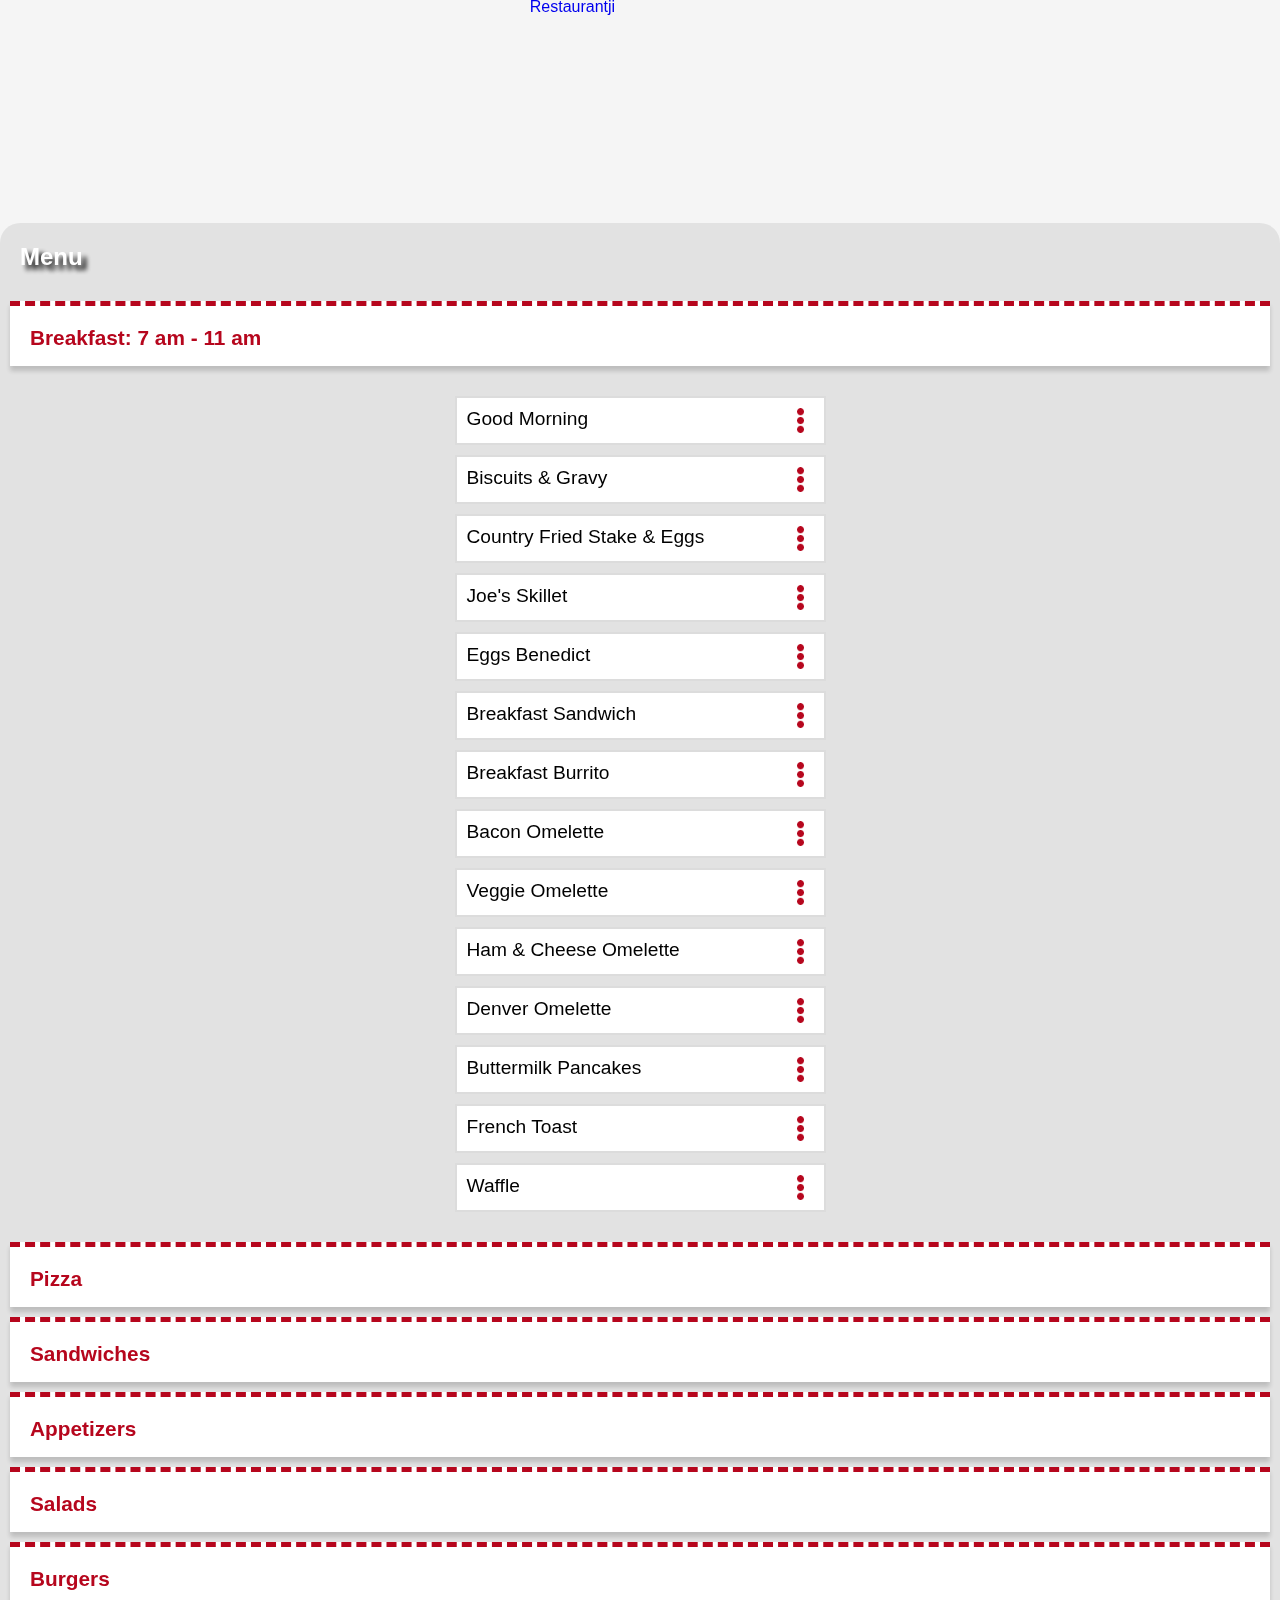
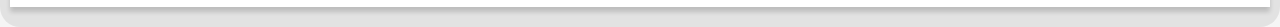
==== commit 3ddc0b6c: "SpecialsFix" ====
--- a/index.html
+++ b/index.html
@@ -63,7 +63,20 @@
     
         <h2>Specials</h2>
         <ul>
-          <li>
+          
+        <li>
+          <div class="event-item-container">
+            <h3>Breakfast Specials</h3>
+            <ul>
+              <li>Good Morning $8.00</li>
+              <li>Mimosa $5.00</li>
+              <li>Bloody Mary $5.00</li>
+           </ul>
+          </div>
+          
+        </li>
+
+        <li>
           <div class="event-item-container">
             <h3>Family Pizza Deal $60.00</h3>
             <ul>
@@ -73,18 +86,6 @@
               <li>2L Coke</li>
             </ul>
           </div>
-        </li>
-        <li>
-          <div class="event-item-container">
-            <h3>Daily Specials</h3>
-            <ul>
-              <li>NY Steak</li>
-              <li>Salmon</li>
-              <li>Chicken Tikka Masala</li>
-              <li>Butter Chicken</li>
-           </ul>
-          </div>
-          
         </li>
 
         <li>
--- a/styles.css
+++ b/styles.css
@@ -343,7 +343,7 @@
   overflow: hidden;
   overflow-x: scroll;
   padding: 0;
-  justify-content: center;
+  justify-self: center;
   column-gap: 20px;
 
 }
@@ -357,7 +357,7 @@
   align-content: center;
   font: 1.2em sans-serif;
   min-width: 300px;
-  min-height: 250px;
+  min-height: 415px;
   
 }
 
@@ -379,7 +379,7 @@
   padding: 10px;
   background: #013368;
   margin: 20px;
-  border-radius: 30px;
+  border-radius: 20px;
 }
 
 .info-container h2 {
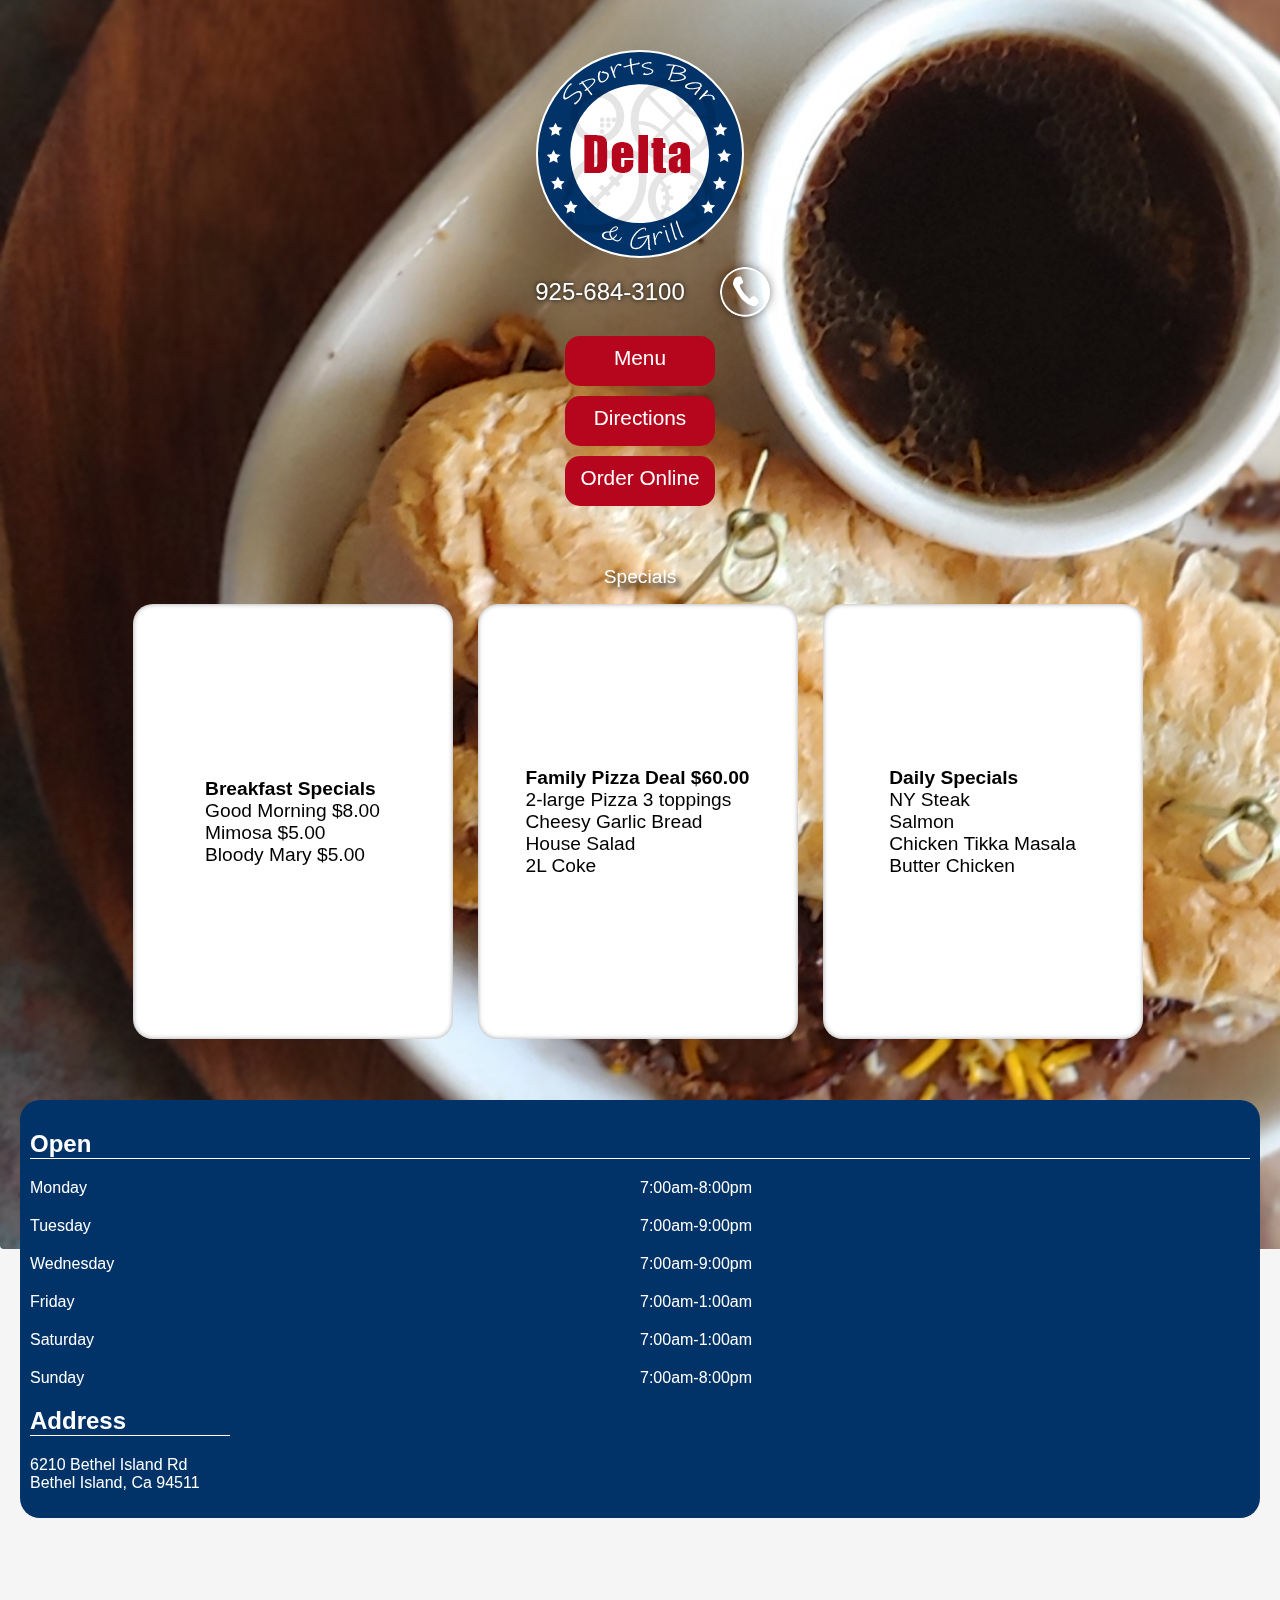
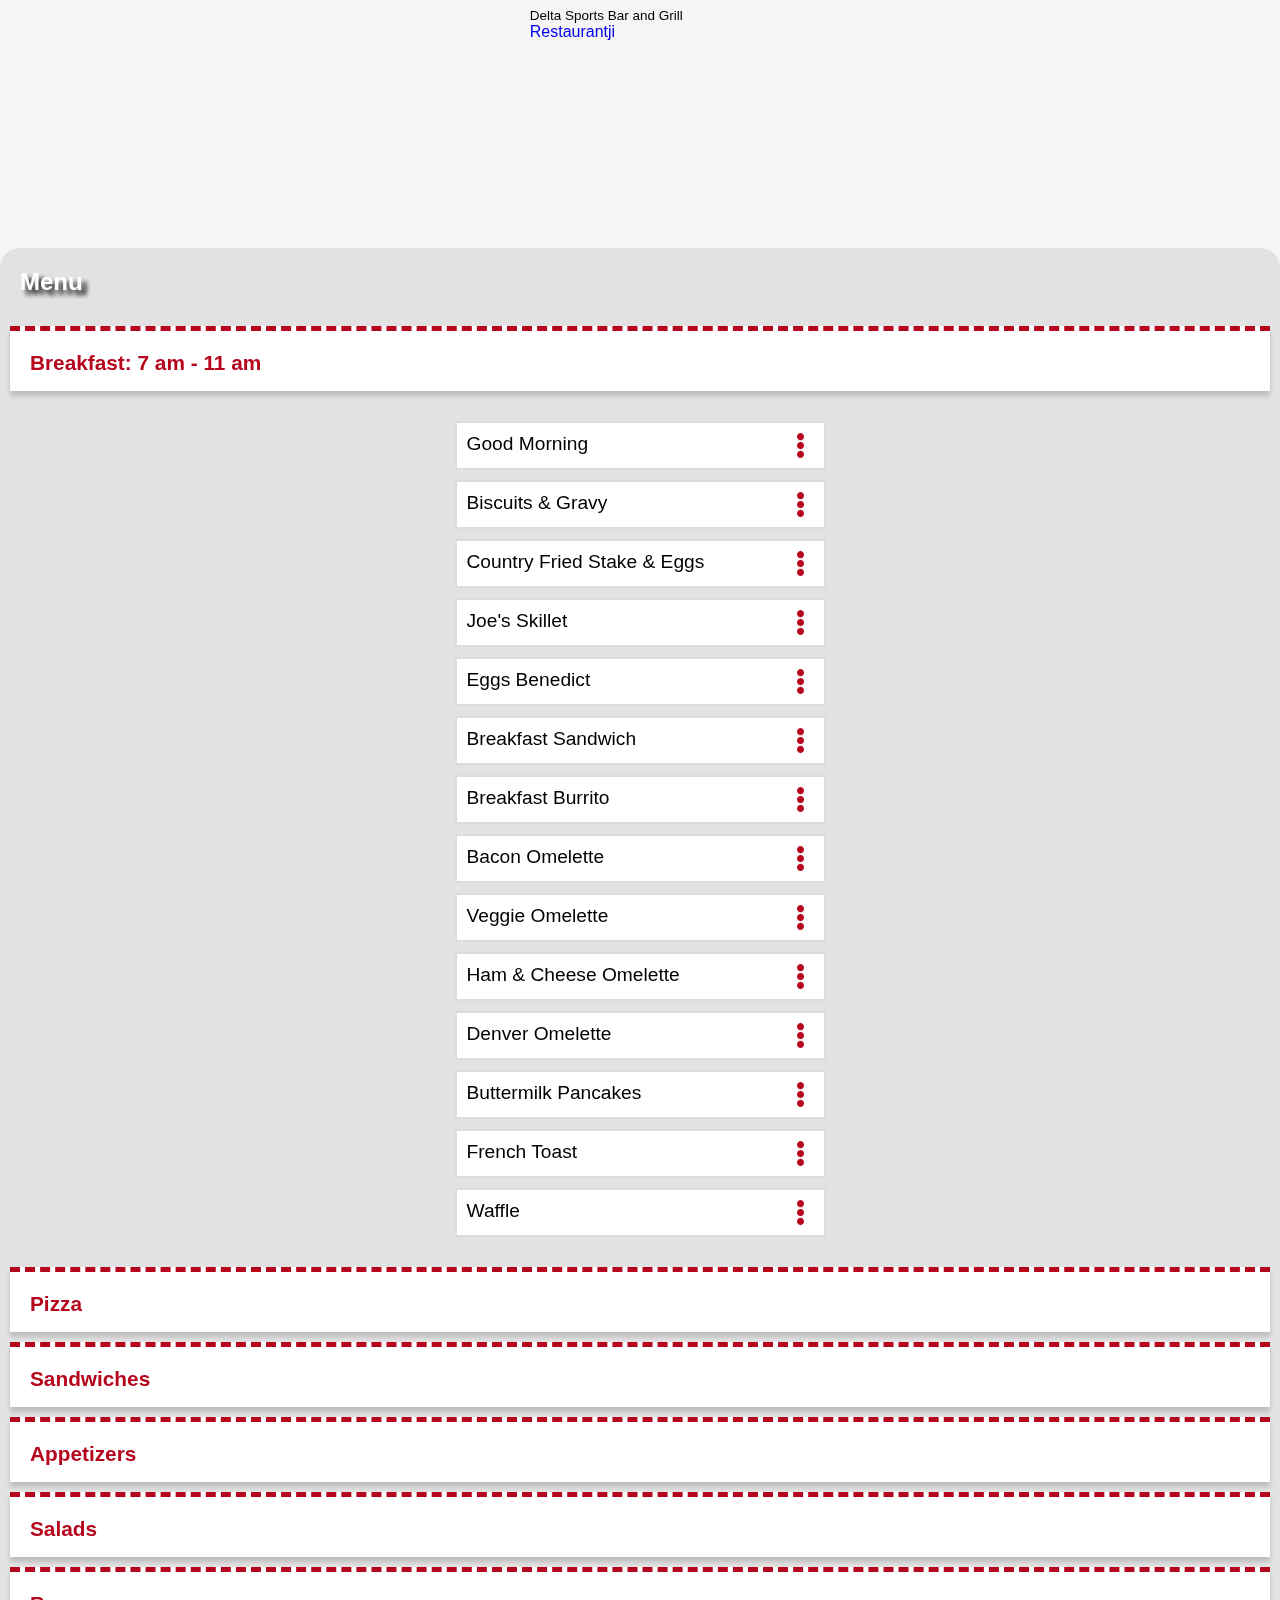
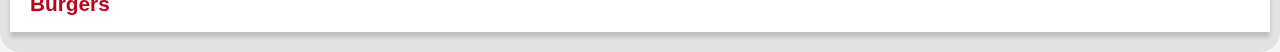
==== commit dd2e9320: "HoursUpdated" ====
--- a/index.html
+++ b/index.html
@@ -15,7 +15,7 @@
       href="Assests/favIconDelta.png"
     />
     <link rel="stylesheet" href="styles.css" />
-    <script src="script.js" async=""></script>
+    <script src="script.js"></script>
   </head>
 
   <body>
@@ -109,7 +109,7 @@
             <h2>Open</h2>
             <ul>
               <li> Monday</li>
-              <li class="margin-bottom">Closed</li>
+              <li class="margin-bottom">7:00am-8:00pm</li>
 
               <li>Tuesday</li>
               <li class="margin-bottom">7:00am-9:00pm</li>
--- a/styles.css
+++ b/styles.css
@@ -128,6 +128,7 @@
   /* margin-bottom: 60px; */
   justify-content: center;
 }
+
 
 /*Header Responsive------------------------------------------------------->*/
 @media screen and (min-width: 1000px) {
@@ -358,6 +359,7 @@
   font: 1.2em sans-serif;
   min-width: 300px;
   min-height: 415px;
+  box-shadow: inset 0 0 5px rgba(0, 0, 0, 0.377);
   
 }
 
@@ -380,6 +382,7 @@
   background: #013368;
   margin: 20px;
   border-radius: 20px;
+  margin-top: 45px;
 }
 
 .info-container h2 {
@@ -432,6 +435,10 @@
   /* main {
     background: white;
   } */
+
+  .button-container a:first-child {
+    display: none;
+  }
 
   .twoClums{
     display: grid;
